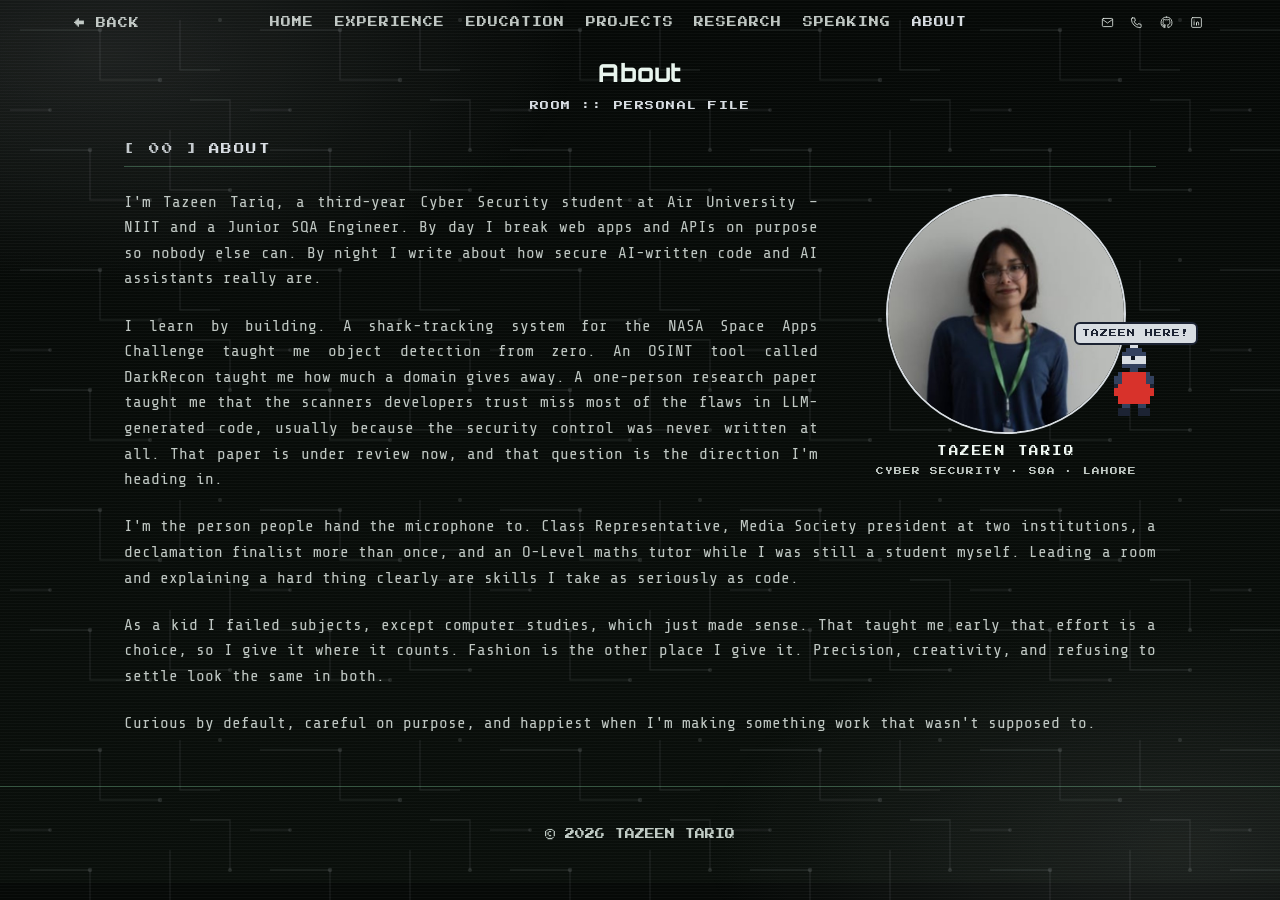
==== about.html @ 0ea93ec6 "Projects: remove the car; robot beside the heading builds blocks and yells YAAAAAA Co-Authored-By: C" ====
<!DOCTYPE html>
<html lang="en">
<head>
<meta charset="UTF-8">
<meta name="viewport" content="width=device-width, initial-scale=1.0">
<title>About — Tazeen Tariq</title>
<link rel="canonical" href="https://tazeentariqshub.github.io/about.html">
<meta property="og:type" content="website">
<meta property="og:title" content="About — Tazeen Tariq">
<meta property="og:description" content="About Tazeen Tariq — cybersecurity researcher, bug bounty hunter, and fashion enthusiast.">
<meta property="og:url" content="https://tazeentariqshub.github.io/about.html">
<meta name="author" content="Tazeen Tariq">

<meta name="description" content="About Tazeen Tariq — cybersecurity researcher, bug bounty hunter, and fashion enthusiast.">
<link rel="preconnect" href="https://fonts.googleapis.com">
<link rel="preconnect" href="https://fonts.gstatic.com" crossorigin>
<link href="https://fonts.googleapis.com/css2?family=Orbitron:wght@600;700;800&family=Press+Start+2P&family=Share+Tech+Mono&family=VT323&display=swap" rel="stylesheet">
<link rel="icon" type="image/svg+xml" href="favicon.svg">
<link rel="stylesheet" href="style.css?v=20261127t">
</head>
<body class="theme-mono page-about">

<div class="bg-particles" aria-hidden="true">
  <span style="top:15%; left:6%; animation-duration:14s; animation-delay:0s"></span>
  <span style="top:32%; left:18%; animation-duration:18s; animation-delay:2s"></span>
  <span style="top:60%; left:10%; animation-duration:16s; animation-delay:5s"></span>
  <span style="top:78%; left:25%; animation-duration:20s; animation-delay:1s"></span>
  <span style="top:20%; left:45%; animation-duration:15s; animation-delay:4s"></span>
  <span style="top:50%; left:60%; animation-duration:19s; animation-delay:7s"></span>
  <span style="top:75%; left:72%; animation-duration:17s; animation-delay:3s"></span>
  <span style="top:12%; left:85%; animation-duration:22s; animation-delay:6s"></span>
  <span style="top:45%; left:92%; animation-duration:13s; animation-delay:9s"></span>
  <span style="top:85%; left:50%; animation-duration:21s; animation-delay:10s"></span>
</div>

<div class="page-topbar">
  <button class="page-back" id="pageBack" type="button">&larr; BACK</button>
  <nav class="page-nav" aria-label="Site sections">
    <a href="index.html">HOME</a>
    <a href="experience.html">EXPERIENCE</a>
    <a href="education.html">EDUCATION</a>
    <a href="projects.html">PROJECTS</a>
    <a href="research.html">RESEARCH</a>
    <a href="speaking.html">SPEAKING</a>
    <a href="about.html" class="is-current">ABOUT</a>
  </nav>
  <span class="topbar-contact">
    <a href="mailto:Tazeentfk5@gmail.com" aria-label="Email">
      <svg viewBox="0 0 24 24" fill="none" stroke="currentColor" stroke-width="1.8" stroke-linecap="round" stroke-linejoin="round"><rect x="2.5" y="4.5" width="19" height="15" rx="2"/><path d="m3 6.5 9 6.5 9-6.5"/></svg>
    </a>
    <a href="tel:+923124205931" aria-label="Phone">
      <svg viewBox="0 0 24 24" fill="none" stroke="currentColor" stroke-width="1.8" stroke-linecap="round" stroke-linejoin="round"><path d="M4.5 3.5h4l1.5 5-2.5 1.5a11 11 0 0 0 6.5 6.5l1.5-2.5 5 1.5v4a2 2 0 0 1-2 2A16.5 16.5 0 0 1 2.5 5.5a2 2 0 0 1 2-2Z"/></svg>
    </a>
    <a href="https://github.com/tazeentariqshub" target="_blank" rel="noopener" aria-label="GitHub">
      <svg viewBox="0 0 24 24" fill="none" stroke="currentColor" stroke-width="1.8" stroke-linecap="round" stroke-linejoin="round"><path d="M12 2a10 10 0 0 0-3.16 19.49c.5.09.68-.22.68-.48v-1.7c-2.78.6-3.37-1.34-3.37-1.34-.46-1.16-1.11-1.47-1.11-1.47-.91-.62.07-.6.07-.6 1 .07 1.53 1.03 1.53 1.03.89 1.52 2.34 1.08 2.91.83.09-.65.35-1.08.63-1.33-2.22-.25-4.56-1.11-4.56-4.94 0-1.09.39-1.99 1.03-2.69-.1-.25-.45-1.27.1-2.64 0 0 .84-.27 2.75 1.02a9.5 9.5 0 0 1 5 0c1.91-1.29 2.75-1.02 2.75-1.02.55 1.37.2 2.39.1 2.64.64.7 1.03 1.6 1.03 2.69 0 3.84-2.34 4.68-4.57 4.93.36.31.68.92.68 1.85v2.74c0 .27.18.58.69.48A10 10 0 0 0 12 2Z"/></svg>
    </a>
    <a href="https://www.linkedin.com/in/tazeen-tariq-135b37228" target="_blank" rel="noopener" aria-label="LinkedIn">
      <svg viewBox="0 0 24 24" fill="none" stroke="currentColor" stroke-width="1.8" stroke-linecap="round" stroke-linejoin="round"><rect x="3" y="3" width="18" height="18" rx="2"/><path d="M7.5 10.5v6M7.5 7.5v.01M12 16.5v-3.5c0-1.1.7-2 2-2s2 .9 2 2v3.5M12 13v3.5"/></svg>
    </a>
  </span>
</div>


<div class="page-hero">
  <h1 class="page-title">About</h1>
  <p class="page-subtitle">ROOM :: PERSONAL FILE</p>
</div>

<main>
  <section class="section about-page-section">
    <div class="plain">
      <div class="plain-header">
        <span class="win-title"><span class="win-idx">[ 00 ]</span>ABOUT</span>
      </div>
      <div class="plain-body">
        <div class="about-layout">
          <div class="about-side">
            <div class="about-avatar has-photo" id="aboutAvatar"><img src="about/tazeen.jpg" alt="Tazeen Tariq"></div>
            <p class="about-side-name">TAZEEN TARIQ</p>
            <p class="about-side-meta">CYBER SECURITY &middot; SQA &middot; LAHORE</p>
            <div class="about-robot-slot">
            <div class="char-follow" id="charFollow">
            <div class="char-stage char-sm" id="charStage">
            <span class="char-speech" id="charSpeech" aria-hidden="true">HI!</span>
            <div class="char-lean" id="charLean">
            <div class="char-head" id="charHead">
            <span class="char-eye" id="charEye"></span>
            </div>
            <div class="char-torso"></div>
            <div class="char-arm-r" id="charArmR"></div>
            <div class="char-legs" id="charLegs"></div>
            <div class="char-dress" aria-hidden="true"></div>
            </div>
            </div>
            </div>
            </div>
          </div>
          <div class="about-copy">
            <p class="about-text">I'm Tazeen Tariq, a third-year Cyber Security student at Air University &ndash; NIIT and a Junior SQA Engineer. By day I break web apps and APIs on purpose so nobody else can. By night I write about how secure AI-written code and AI assistants really are.</p>
            <p class="about-text">I learn by building. A shark-tracking system for the NASA Space Apps Challenge taught me object detection from zero. An OSINT tool called DarkRecon taught me how much a domain gives away. A one-person research paper taught me that the scanners developers trust miss most of the flaws in LLM-generated code, usually because the security control was never written at all. That paper is under review now, and that question is the direction I'm heading in.</p>
            <p class="about-text">I'm the person people hand the microphone to. Class Representative, Media Society president at two institutions, a declamation finalist more than once, and an O-Level maths tutor while I was still a student myself. Leading a room and explaining a hard thing clearly are skills I take as seriously as code.</p>
            <p class="about-text">As a kid I failed subjects, except computer studies, which just made sense. That taught me early that effort is a choice, so I give it where it counts. Fashion is the other place I give it. Precision, creativity, and refusing to settle look the same in both.</p>
            <p class="about-text">Curious by default, careful on purpose, and happiest when I'm making something work that wasn't supposed to.</p>
          </div>
        </div>
      </div>
    </div>
  </section>
</main>

<footer class="footer">
  <p>&copy; <span id="year"></span> TAZEEN TARIQ</p>
</footer>

<div class="pixel-transition is-active" id="pixelTransition" aria-hidden="true"></div>

<script src="script.js?v=20261127t"></script>
</body>
</html>
---- style.css ----
:root {
  --blue-light: #eaf6ff;
  --blue: #d3edff;
  --blue-deep: #9fd8ff;
  --blue-ink: #2d5a8c;
  --pink-light: #ffe6f5;
  --pink: #ffb8e6;
  --pink-hot: #d98cbf;
  --white: #ffffff;
  --ink: #e9f5ee;
  --ink-dim: rgba(233, 245, 238, 0.82);
  --chrome-1: #ffffff;
  --chrome-2: #cfe0f5;
  --chrome-3: #9db3d6;
  --line: rgba(120, 130, 180, 0.25);
  --pixel: 'Press Start 2P', monospace;
  --mono: 'Share Tech Mono', 'VT323', monospace;
  --robo: 'Orbitron', sans-serif;
  --shadow-pop: 4px 4px 0 rgba(44, 37, 64, 0.18);
  --page-bg-1: #060907;
  --page-bg-2: #0a0f0b;
  --dossier-bg: #0a1220;
  --dossier-bg-2: #0f1c30;
  --dossier-line: rgba(var(--dossier-accent-rgb), 0.35);
  --dossier-line-bright: #cfe9d9;
  --dossier-text: #eef6f1;
  --dossier-text-dim: rgba(238, 246, 241, 0.8);
  --dossier-accent: #7fcf9f;
  --dossier-accent-rgb: 127, 207, 159;
  --win-header-bg: rgba(6, 14, 10, 0.92);
  --win-body-bg: rgba(10, 20, 15, 0.88);
  --sys-ink: #241c38;
  --sys-ink-dim: rgba(36, 28, 56, 0.8);
  --pink-text: #a8367d;
}

* { margin: 0; padding: 0; box-sizing: border-box; }

html {
  scroll-behavior: smooth;
  background: var(--page-bg-1);
}

body {
  background: linear-gradient(180deg, var(--page-bg-1) 0%, var(--page-bg-2) 100%);
  background-attachment: fixed;
  color: var(--ink);
  font-family: var(--mono);
  font-size: 0.95rem;
  line-height: 1.55;
  overflow-x: hidden;
  position: relative;
}

/* Animated circuit-trace pattern — slowly drifts across the page,
   replacing the old flat grid + film-grain backdrop */
body::before {
  content: '';
  position: fixed;
  inset: -240px;
  z-index: 0;
  pointer-events: none;
  opacity: 0.7;
  background-image: url("data:image/svg+xml,%3Csvg xmlns='http://www.w3.org/2000/svg' width='240' height='240'%3E%3Cg fill='none' stroke='%237fcf9f' stroke-width='1.4' opacity='0.12'%3E%3Cpath d='M20 30 H100 V80 H160'/%3E%3Cpath d='M180 20 V70 H220'/%3E%3Cpath d='M30 150 H90 V200 H150'/%3E%3Cpath d='M170 130 V190 H230'/%3E%3Cpath d='M10 110 H50'/%3E%3Cpath d='M190 100 H230 V150'/%3E%3C/g%3E%3Cg fill='%237fcf9f' opacity='0.18'%3E%3Ccircle cx='100' cy='30' r='2.2'/%3E%3Ccircle cx='160' cy='80' r='2.2'/%3E%3Ccircle cx='220' cy='20' r='2'/%3E%3Ccircle cx='90' cy='150' r='2.2'/%3E%3Ccircle cx='150' cy='200' r='2'/%3E%3Ccircle cx='230' cy='190' r='2'/%3E%3Ccircle cx='50' cy='110' r='1.8'/%3E%3Ccircle cx='230' cy='150' r='2'/%3E%3C/g%3E%3C/svg%3E");
  background-size: 240px 240px;
  animation: circuitDrift 46s linear infinite;
}
@keyframes circuitDrift {
  from { transform: translate(0, 0); }
  to { transform: translate(-240px, -240px); }
}

/* CRT scanlines + soft green corner glow, fixed behind everything so it
   shows through the tinted glass panels */
body::after {
  content: '';
  position: fixed;
  inset: 0;
  z-index: 0;
  pointer-events: none;
  opacity: 0.8;
  background-image:
    repeating-linear-gradient(rgba(var(--dossier-accent-rgb),0.045) 0 1px, transparent 1px 3px),
    radial-gradient(ellipse 55% 38% at 8% 6%, rgba(var(--dossier-accent-rgb),0.14), transparent 70%),
    radial-gradient(ellipse 55% 38% at 92% 94%, rgba(var(--dossier-accent-rgb),0.12), transparent 70%);
  background-repeat: repeat, no-repeat, no-repeat;
}

/* Drifting particles — small glowing motes rising slowly up the page,
   used on the dark subpages */
.bg-particles {
  position: fixed;
  inset: 0;
  z-index: 0;
  pointer-events: none;
  overflow: hidden;
}
.bg-particles span {
  position: absolute;
  width: 3px;
  height: 3px;
  border-radius: 50%;
  background: var(--dossier-accent);
  box-shadow: 0 0 6px 2px rgba(var(--dossier-accent-rgb),0.6);
  opacity: 0;
  animation: particleDrift linear infinite;
}
.bg-particles span:nth-child(3n) {
  background: var(--pink-hot);
  box-shadow: 0 0 6px 2px rgba(217, 140, 191,0.5);
}
@keyframes particleDrift {
  0% { opacity: 0; transform: translateY(0); }
  12% { opacity: 0.85; }
  88% { opacity: 0.85; }
  100% { opacity: 0; transform: translateY(-140px); }
}

a { color: inherit; text-decoration: none; }
ul { list-style: none; }
dl, dt, dd { margin: 0; }

main, .footer, .navbar { position: relative; z-index: 45; }

/* Pixel-notched panel corners, reused everywhere */
.pixel-border {
  clip-path: polygon(
    0 10px, 10px 10px, 10px 0,
    calc(100% - 10px) 0, calc(100% - 10px) 10px, 100% 10px,
    100% calc(100% - 10px), calc(100% - 10px) calc(100% - 10px), calc(100% - 10px) 100%,
    10px 100%, 10px calc(100% - 10px), 0 calc(100% - 10px)
  );
}

/* Navbar */
.navbar {
  position: fixed;
  top: 1rem; left: 0; right: 0;
  z-index: 100;
  display: flex;
  justify-content: center;
  pointer-events: none;
}
.nav-inner {
  pointer-events: auto;
  max-width: 980px;
  width: calc(100% - 2rem);
  margin: 0 auto;
  padding: 0.55rem 1.4rem;
  display: flex;
  align-items: center;
  justify-content: space-between;
  background: rgba(6, 14, 10, 0.68);
  backdrop-filter: blur(14px);
  -webkit-backdrop-filter: blur(14px);
  border: 1px solid var(--dossier-line);
  border-radius: 999px;
  box-shadow: 0 6px 20px rgba(0,0,0,0.4), 0 0 16px -6px rgba(var(--dossier-accent-rgb),0.35);
}
.logo {
  font-family: var(--robo);
  font-weight: 700;
  font-size: 0.85rem;
  letter-spacing: 2px;
  background: linear-gradient(90deg, var(--dossier-accent), var(--pink-hot));
  -webkit-background-clip: text;
  background-clip: text;
  color: transparent;
}
.nav-links { display: flex; gap: 1.5rem; flex-wrap: wrap; }
.nav-links a {
  font-family: var(--pixel);
  font-size: 0.62rem;
  letter-spacing: 0.5px;
  text-transform: uppercase;
  color: var(--ink-dim);
  transition: color 0.2s;
}
.nav-links a:hover { color: var(--pink-hot); }

.nav-toggle {
  display: none;
  flex-direction: column;
  gap: 5px;
  background: none;
  border: none;
  cursor: pointer;
  padding: 4px;
}
.nav-toggle span { width: 20px; height: 2px; background: var(--ink); border-radius: 1px; }

/* Hero */
.hero {
  position: relative;
  min-height: 100vh;
  display: flex;
  align-items: center;
  justify-content: center;
  padding: 7rem 1.5rem 4rem;
  text-align: center;
  overflow: hidden;
}
.hero-grid-floor {
  position: absolute;
  left: -20%; right: -20%; bottom: 0;
  height: 55%;
  z-index: 0;
  background-image:
    linear-gradient(rgba(var(--dossier-accent-rgb),0.5) 2px, transparent 2px),
    linear-gradient(90deg, rgba(var(--dossier-accent-rgb),0.5) 2px, transparent 2px);
  background-size: 64px 64px;
  transform: perspective(320px) rotateX(62deg);
  transform-origin: bottom;
  opacity: 0.45;
  mask-image: linear-gradient(to top, black, transparent);
  -webkit-mask-image: linear-gradient(to top, black, transparent);
}
.hero-glow {
  position: absolute;
  inset: 0;
  z-index: 0;
  background:
    radial-gradient(ellipse 60% 40% at 30% 15%, rgba(var(--dossier-accent-rgb),0.28), transparent 70%),
    radial-gradient(ellipse 60% 40% at 75% 10%, rgba(217, 140, 191,0.14), transparent 70%);
  pointer-events: none;
}
/* Assembling box grid — fades in left-to-right, breaks apart mid-way */
.hero-box-grid {
  position: absolute;
  inset: 0;
  z-index: 0;
  display: grid;
  grid-template-columns: repeat(var(--cols, 14), 1fr);
  grid-template-rows: repeat(var(--rows, 8), 1fr);
  gap: 6px;
  padding: 2.5rem 1.5rem;
  pointer-events: none;
}
.hero-box {
  border: 1px solid rgba(var(--dossier-accent-rgb),0.45);
  background: linear-gradient(135deg, rgba(var(--dossier-accent-rgb),0.16), rgba(217, 140, 191,0.1));
  opacity: 0;
  transform: translateX(-32px);
  animation: boxAssemble 0.45s ease forwards;
  animation-delay: var(--delay, 0s);
}
@keyframes boxAssemble {
  to { opacity: 1; transform: translateX(0); }
}
.hero-box.breaking {
  animation:
    boxAssemble 0.45s ease forwards var(--delay, 0s),
    boxBreak 2.6s ease-in-out infinite var(--break-delay, 0.6s);
}
@keyframes boxBreak {
  0%, 55% { opacity: 1; transform: translateX(0) scale(1); }
  62% { opacity: 0.1; transform: translateX(8px) scale(0.85); }
  68% { opacity: 0.6; transform: translateX(-5px) scale(1.05); }
  74% { opacity: 0; transform: translateX(10px) scale(0.75); }
  82% { opacity: 0; }
  90% { opacity: 0.7; transform: translateX(-3px) scale(1); }
  100% { opacity: 1; transform: translateX(0) scale(1); }
}
@media (max-width: 700px) {
  .hero-box-grid { padding: 1.2rem 0.6rem; }
}

.hero-inner { position: relative; z-index: 1; max-width: 680px; }

.hero-label {
  font-family: var(--pixel);
  font-size: 0.62rem;
  letter-spacing: 1.5px;
  color: var(--dossier-accent);
  margin-bottom: 1.3rem;
}
.hero-title {
  font-family: var(--robo);
  font-weight: 800;
  font-size: clamp(2.4rem, 8vw, 4.6rem);
  letter-spacing: 3px;
  line-height: 1.1;
  margin-bottom: 1.1rem;
  background: linear-gradient(120deg, var(--chrome-3) 0%, var(--white) 20%, var(--pink-hot) 45%, var(--white) 65%, var(--blue-deep) 85%, var(--chrome-3) 100%);
  background-size: 250% 100%;
  -webkit-background-clip: text;
  background-clip: text;
  color: transparent;
  animation: chromeShine 8s ease-in-out infinite;
  filter: drop-shadow(0 2px 0 rgba(255,255,255,0.9)) drop-shadow(0 6px 18px rgba(159,216,255,0.5));
}
@keyframes chromeShine {
  0%, 100% { background-position: 0% 0; }
  50% { background-position: 100% 0; }
}

.hero-typing {
  display: inline-flex;
  align-items: center;
  gap: 0.5rem;
  font-family: var(--pixel);
  font-size: clamp(0.7rem, 2vw, 0.95rem);
  color: var(--pink-hot);
  background: rgba(10, 20, 15, 0.6);
  backdrop-filter: blur(10px);
  -webkit-backdrop-filter: blur(10px);
  border: 1px solid var(--dossier-line);
  border-radius: 999px;
  padding: 0.7rem 1.3rem;
  margin-bottom: 1.4rem;
  box-shadow: 0 0 18px -6px rgba(var(--dossier-accent-rgb),0.4);
}
.hero-prompt { color: var(--dossier-accent); }
.hero-cursor {
  animation: blinkCursor 0.9s steps(1) infinite;
  color: var(--dossier-accent);
}
@keyframes blinkCursor { 0%, 49% { opacity: 1; } 50%, 100% { opacity: 0; } }

.hero-desc {
  font-family: var(--mono);
  font-size: 1.2rem;
  color: var(--ink);
  max-width: 540px;
  margin: 0 auto 2rem;
}

.hero-actions { display: flex; gap: 1.1rem; justify-content: center; flex-wrap: wrap; }

.btn {
  padding: 0.8rem 1.8rem;
  font-family: var(--pixel);
  font-size: 0.6rem;
  letter-spacing: 1px;
  text-transform: uppercase;
  border-radius: 999px;
  border: 1px solid var(--dossier-line);
  background: rgba(10, 20, 15, 0.55);
  backdrop-filter: blur(8px);
  -webkit-backdrop-filter: blur(8px);
  transition: transform 0.15s, box-shadow 0.15s, border-color 0.15s;
  box-shadow: 0 0 16px -6px rgba(var(--dossier-accent-rgb),0.3);
}
.btn:hover { transform: translateY(-2px); }
.btn:active { transform: translateY(1px); }
.btn-pink { color: var(--pink-hot); border-color: rgba(217, 140, 191,0.5); }
.btn-pink:hover { box-shadow: 0 0 20px -4px rgba(217, 140, 191,0.5); }
.btn-blue { color: var(--dossier-accent); border-color: var(--dossier-line); }
.btn-blue:hover { box-shadow: 0 0 20px -4px rgba(var(--dossier-accent-rgb),0.5); }

/* Sections — each is its own standalone module, spaced apart, not one
   continuous container */
.section {
  position: relative;
  max-width: 1180px;
  margin: 0 auto;
  padding: 1.75rem 1.5rem;
}
.section-title {
  font-family: var(--pixel);
  font-size: clamp(1rem, 2.6vw, 1.4rem);
  letter-spacing: 1px;
  color: var(--ink);
  text-transform: capitalize;
}
.section-intro {
  font-size: 1.05rem;
  color: var(--ink-dim);
  margin-bottom: 1.75rem;
  max-width: 560px;
}

/* Experience + Certifications row — equal-width columns, top-aligned,
   never force-stretched to equal height */
.exp-cert-row {
  display: grid;
  grid-template-columns: 1fr 1fr;
  gap: 1.75rem;
  align-items: start;
}
@media (max-width: 860px) {
  .exp-cert-row { grid-template-columns: 1fr; }
}

/* Window — futuristic pop-up panel: dark header, lighter glass body,
   neon-green border/glow, background stays visible through it */
.win {
  border: 1px solid var(--dossier-line);
  border-radius: 14px;
  overflow: hidden;
  background: var(--win-body-bg);
  backdrop-filter: blur(12px);
  -webkit-backdrop-filter: blur(12px);
  box-shadow: 0 10px 26px rgba(0,0,0,0.4), 0 0 22px -10px rgba(var(--dossier-accent-rgb),0.35);
  transition: border-color 0.25s, box-shadow 0.25s;
}
.win:hover {
  border-color: rgba(var(--dossier-accent-rgb),0.6);
  box-shadow: 0 12px 30px rgba(0,0,0,0.45), 0 0 28px -8px rgba(var(--dossier-accent-rgb),0.45);
}
.win-header {
  min-height: 46px;
  padding: 0 1.5rem;
  display: flex;
  align-items: center;
  justify-content: space-between;
  gap: 1rem;
  background: var(--win-header-bg);
  border-bottom: 1px solid var(--dossier-line);
}
.win-title {
  font-family: var(--pixel);
  font-size: 0.62rem;
  letter-spacing: 1.5px;
  color: var(--dossier-accent);
  display: flex;
  align-items: center;
  gap: 0.6rem;
  white-space: nowrap;
}
.win-title .win-idx { color: var(--dossier-accent); opacity: 0.9; }
.win-dots { display: flex; gap: 6px; flex-shrink: 0; }
.win-dots span { width: 10px; height: 10px; border-radius: 50%; display: block; }
.win-dots .d-green { background: #3ddc73; box-shadow: 0 0 5px 1px rgba(61,220,115,0.65); }
.win-dots .d-yellow { background: #ffd23d; box-shadow: 0 0 5px 1px rgba(255,210,61,0.65); }
.win-dots .d-red { background: #ff5f57; box-shadow: 0 0 5px 1px rgba(255,95,87,0.65); }
.win-body {
  padding: 1.75rem 1.5rem;
  color: var(--dossier-text);
}

.win-entry + .win-entry {
  margin-top: 1.3rem;
  padding-top: 1.3rem;
  border-top: 1px dashed var(--dossier-line);
}

.win-entry .project-title { margin-bottom: 0.45rem; }
.win-entry .project-desc { margin-bottom: 0.5rem; }
.win-entry .project-title + .project-stack { margin-bottom: 0; }

/* Label:value rows, matching the reference dossier readout */
.dossier-rows > div {
  display: flex;
  justify-content: space-between;
  gap: 1rem;
  padding: 0.5rem 0;
  border-bottom: 1px dashed var(--dossier-line);
  font-family: var(--mono);
  font-size: 1.02rem;
}
.dossier-rows > div:last-child { border-bottom: none; }
.dossier-rows dt {
  letter-spacing: 0.5px;
  color: rgba(var(--dossier-accent-rgb),0.8);
  flex-shrink: 0;
}
.dossier-rows dd { color: var(--dossier-text); text-align: right; }
.dossier-rows dd.status-active { color: var(--dossier-accent); }

/* Decorative equalizer / waveform strip, JS-populated */
.dossier-wave {
  display: flex;
  align-items: flex-end;
  gap: 3px;
  height: 24px;
  margin-top: 0.9rem;
  opacity: 0.85;
}
.dossier-wave span {
  flex: 1;
  min-width: 2px;
  background: linear-gradient(180deg, var(--dossier-accent), transparent);
  animation: waveBounce 1.3s ease-in-out infinite;
}
@keyframes waveBounce {
  0%, 100% { transform: scaleY(0.3); }
  50% { transform: scaleY(1); }
}

/* Certifications logo marquee, inside the window body */
.cert-marquee {
  overflow: hidden;
  margin-bottom: 1.5rem;
  border: 1px solid var(--dossier-line);
  border-radius: 10px;
  background: rgba(var(--dossier-accent-rgb),0.05);
  -webkit-mask-image: linear-gradient(to right, transparent, black 8%, black 92%, transparent);
  mask-image: linear-gradient(to right, transparent, black 8%, black 92%, transparent);
}
.cert-marquee-track {
  display: flex;
  gap: 0.8rem;
  width: max-content;
  padding: 0.7rem;
  animation: marqueeScroll 20s linear infinite;
}
.cert-marquee:hover .cert-marquee-track { animation-play-state: paused; }
.cert-logo {
  flex-shrink: 0;
  width: 84px;
  height: 48px;
  display: flex;
  align-items: center;
  justify-content: center;
  background: #fff;
  border-radius: 4px;
  padding: 0.4rem 0.6rem;
}
.cert-logo img { max-width: 100%; max-height: 100%; object-fit: contain; }

@keyframes marqueeScroll { from { transform: translateX(0); } to { transform: translateX(-50%); } }

/* Certifications — two per row instead of one, so the list doesn't eat
   up so much vertical space. Grows naturally with item count either way. */
.cert-list {
  display: grid;
  grid-template-columns: 1fr 1fr;
  gap: 0 1rem;
}
@media (max-width: 480px) {
  .cert-list { grid-template-columns: 1fr; }
}
.cert-row {
  display: flex;
  align-items: center;
  gap: 0.7rem;
  padding: 0.7rem 0.4rem;
  margin: 0 -0.4rem;
  border-bottom: 1px dashed var(--dossier-line);
  border-radius: 6px;
  cursor: pointer;
  transition: background 0.15s, border-color 0.15s;
}
.cert-row:hover { background: rgba(var(--dossier-accent-rgb),0.06); }
.cert-row:nth-last-child(-n+2) { border-bottom: none; }
@media (max-width: 480px) {
  .cert-row:nth-last-child(-n+2) { border-bottom: 1px dashed var(--dossier-line); }
  .cert-row:last-child { border-bottom: none; }
}
.cert-row-arrow {
  margin-left: auto;
  flex-shrink: 0;
  font-family: var(--pixel);
  font-size: 0.75rem;
  color: var(--dossier-accent);
  opacity: 0;
  transform: translateX(-4px);
  transition: opacity 0.15s, transform 0.15s;
}
.cert-row:hover .cert-row-arrow { opacity: 1; transform: translateX(0); }
.cert-check {
  flex-shrink: 0;
  width: 30px; height: 30px;
  border-radius: 50%;
  border: 1px solid var(--dossier-line);
  display: flex;
  align-items: center;
  justify-content: center;
  color: var(--dossier-accent);
  font-size: 0.9rem;
}
.cert-name { font-size: 1.02rem; color: var(--dossier-text); }
.cert-issuer {
  font-family: var(--pixel);
  font-size: 0.62rem;
  letter-spacing: 1px;
  color: var(--dossier-text-dim);
  margin-top: 0.35rem;
}

/* Skills — a grid of boxed text tags instead of a scrolling marquee.
   Boxes glitch individually and often, rotating around the grid. */
.skills-grid {
  display: grid;
  grid-template-columns: repeat(auto-fill, minmax(126px, 1fr));
  gap: 0.4rem;
}
.skill-box {
  border: 1px solid var(--dossier-line);
  border-radius: 7px;
  padding: 0.42rem 0.5rem;
  font-family: var(--pixel);
  font-size: 0.62rem;
  letter-spacing: 0.5px;
  text-align: center;
  line-height: 1.5;
  overflow-wrap: anywhere;
  color: var(--dossier-text);
  background: rgba(var(--dossier-accent-rgb),0.05);
  transition: border-color 0.2s, color 0.2s;
}
.skill-box:hover { border-color: var(--pink-hot); color: var(--pink-hot); }
.skill-box.is-glitching {
  animation: skillBoxGlitch 0.3s steps(2, jump-none);
}
@keyframes skillBoxGlitch {
  0% { transform: translate(0, 0); text-shadow: none; border-color: var(--dossier-line); }
  25% { transform: translate(-3px, 1px); text-shadow: 3px 0 var(--pink-hot), -3px 0 #7fb4e0; color: var(--pink-hot); border-color: var(--pink-hot); box-shadow: 0 0 8px 1px rgba(127, 180, 224,0.5); }
  50% { transform: translate(3px, -1px); text-shadow: -3px 0 #7fb4e0, 3px 0 var(--pink-hot); color: #7fb4e0; border-color: #7fb4e0; box-shadow: 0 0 8px 1px rgba(217, 140, 191,0.5); }
  75% { transform: translate(-2px, 0); text-shadow: 2px 0 var(--pink-hot), -2px 0 #7fb4e0; color: var(--pink-hot); }
  100% { transform: translate(0, 0); text-shadow: none; border-color: var(--dossier-line); box-shadow: none; }
}

/* Education page — a bit more compact so it fits without scrolling */
#education .win-body,
#skills .win-body {
  padding: 1.3rem 1.3rem;
}
#education .dossier-rows > div { padding: 0.4rem 0; }
.page-compact .section { padding: 1.6rem 1.5rem 1.1rem; }
.page-compact .exp-cert-row,
.page-compact .edu-skills-col { gap: 1.1rem; }
.page-compact .page-hero { padding-bottom: 0.2rem; }

/* Left column on Education — stacks the Education + Skills windows */
.edu-skills-col {
  display: flex;
  flex-direction: column;
  gap: 1.75rem;
}

/* Education — photo panel + meta panel inside one window body */
.edu-grid {
  display: grid;
  grid-template-columns: minmax(200px, 1fr) minmax(280px, 1.5fr);
  gap: 1.5rem;
  align-items: stretch;
}
@media (max-width: 700px) { .edu-grid { grid-template-columns: 1fr; } }

.edu-scan-box {
  position: relative;
  min-height: 220px;
  height: 100%;
  border: 1px solid var(--dossier-line);
  border-radius: 10px;
  overflow: hidden;
  display: flex;
  align-items: center;
  justify-content: center;
  text-align: center;
  background:
    repeating-linear-gradient(0deg, rgba(216,255,233,0.06) 0 2px, transparent 2px 4px),
    radial-gradient(circle at 32% 28%, rgba(var(--dossier-accent-rgb),0.18), transparent 60%),
    rgba(var(--dossier-accent-rgb),0.04);
}
.edu-scan-box::before {
  content: '';
  position: absolute;
  inset: 0;
  opacity: 0.3;
  mix-blend-mode: screen;
  background-image: url("data:image/svg+xml,%3Csvg xmlns='http://www.w3.org/2000/svg' width='120' height='120'%3E%3Cfilter id='n'%3E%3CfeTurbulence type='fractalNoise' baseFrequency='0.9' numOctaves='2' stitchTiles='stitch'/%3E%3C/filter%3E%3Crect width='100%25' height='100%25' filter='url(%23n)'/%3E%3C/svg%3E");
}
.edu-scan-box img {
  position: relative;
  z-index: 1;
  display: block;
  width: 100%;
  height: 100%;
  min-height: 220px;
  object-fit: cover;
}
.edu-scan-label {
  position: relative;
  z-index: 1;
  font-family: var(--pixel);
  font-size: 0.6rem;
  letter-spacing: 1px;
  color: var(--dossier-text-dim);
  background: rgba(6,16,11,0.6);
  padding: 0.7rem 0.9rem;
  border: 1px solid var(--dossier-line);
  border-radius: 6px;
}
.edu-corner {
  position: absolute;
  z-index: 1;
  width: 14px; height: 14px;
  border: 2px solid var(--dossier-accent);
  opacity: 0.8;
}
.edu-corner.tl { top: 10px; left: 10px; border-right: none; border-bottom: none; }
.edu-corner.br { bottom: 10px; right: 10px; border-left: none; border-top: none; }

/* Projects — responsive grid inside the window body */
.proj-grid {
  display: grid;
  grid-template-columns: repeat(auto-fit, minmax(260px, 1fr));
  gap: 1.5rem;
}
.proj-item {
  display: flex;
  flex-direction: column;
  gap: 0.5rem;
  border: 1px solid var(--dossier-line);
  border-radius: 8px;
  padding: 1.1rem 1.2rem;
  background: rgba(10, 20, 15, 0.82);
  text-decoration: none;
  color: inherit;
  transition: border-color 0.2s, background 0.2s, transform 0.2s;
}
a.proj-item:hover {
  border-color: rgba(var(--dossier-accent-rgb),0.75);
  background: rgba(var(--dossier-accent-rgb),0.06);
  transform: translateY(-2px);
}
.proj-item-disabled { opacity: 0.5; }
.proj-item-head {
  display: flex;
  align-items: center;
  justify-content: space-between;
  padding-bottom: 0.5rem;
  margin-bottom: 0.2rem;
  border-bottom: 1px dashed var(--dossier-line);
}
.proj-item-idx { font-family: var(--pixel); font-size: 0.62rem; letter-spacing: 1px; color: var(--dossier-accent); opacity: 0.9; }
.project-title { font-family: var(--robo); font-weight: 700; font-size: 1.02rem; color: var(--dossier-text); line-height: 1.3; }
.project-desc { font-size: 0.95rem; color: var(--dossier-text-dim); }
.project-stack { font-family: var(--pixel); font-size: 0.62rem; letter-spacing: 0.5px; color: var(--dossier-accent); opacity: 0.9; }
.project-arrow { font-family: var(--pixel); font-size: 0.8rem; color: var(--dossier-accent); transition: transform 0.2s; }
a.proj-item:hover .project-arrow { transform: translateX(4px); }

/* Skills — glitchy scroll marquee inside the window body */
.win-body .section-intro { margin-bottom: 1rem; }
.marquee {
  overflow: hidden;
  width: 100%;
  -webkit-mask-image: linear-gradient(to right, transparent, black 6%, black 94%, transparent);
  mask-image: linear-gradient(to right, transparent, black 6%, black 94%, transparent);
}
.marquee-track {
  display: flex;
  align-items: center;
  gap: 1rem;
  width: max-content;
  animation: marqueeScroll 24s linear infinite;
}
.marquee:hover .marquee-track { animation-play-state: paused; }
.marquee-track.glitching {
  animation-play-state: paused;
  transform: translate(var(--gx, 0), 0) skewX(var(--gskew, 0deg));
  filter: drop-shadow(2px 0 0 var(--pink-hot)) drop-shadow(-2px 0 0 var(--dossier-accent));
}
.tag-chip {
  flex-shrink: 0;
  white-space: nowrap;
  font-family: var(--pixel);
  font-size: 0.6rem;
  color: var(--dossier-text);
  border: 1px solid var(--dossier-line);
  border-radius: 999px;
  padding: 0.6rem 1.2rem;
  background: rgba(var(--dossier-accent-rgb),0.06);
  transition: border-color 0.2s, color 0.2s;
}
.tag-chip:hover { border-color: var(--pink-hot); color: var(--pink-hot); }

/* Contact — inside the window body */
.press-intro { color: var(--dossier-text-dim); font-size: 1rem; margin-bottom: 1.4rem; }
.press-links { display: flex; flex-direction: column; gap: 0.7rem; }
.press-link {
  display: flex;
  align-items: center;
  gap: 0.9rem;
  font-size: 1rem;
  color: var(--dossier-text);
  border: 1px solid var(--dossier-line);
  border-radius: 8px;
  padding: 0.65rem 0.9rem;
  transition: border-color 0.2s, color 0.2s, transform 0.2s;
}
.press-link:hover { border-color: var(--pink-hot); color: var(--pink-hot); transform: translateX(3px); }
.press-link svg { flex-shrink: 0; width: 18px; height: 18px; stroke: var(--dossier-accent); transition: stroke 0.2s; }
.press-link:hover svg { stroke: var(--pink-hot); }
.press-key {
  font-family: var(--pixel);
  font-size: 0.62rem;
  letter-spacing: 1px;
  color: var(--dossier-text-dim);
  display: inline-block;
  width: 62px;
}

.summary-more {
  display: inline-block;
  margin-top: 1.25rem;
  font-family: var(--pixel);
  font-size: 0.6rem;
  color: var(--dossier-accent);
  border-bottom: 2px solid var(--pink-hot);
  padding-bottom: 3px;
}
.summary-more:hover { color: var(--pink-hot); }

/* About page */
.about-hero { min-height: 40vh; }
.about-page-section { max-width: 1080px; }
/* The roaming companion (z-index 40, position: fixed) bumps around the
   whole screen on this page and would otherwise pass in front of the
   text panel when it wanders behind it — keep the panel above it. */
.about-page-section .win {
  position: relative;
}
.about-heading {
  font-family: var(--pixel);
  font-size: 1.1rem;
  color: var(--dossier-accent);
  letter-spacing: 1px;
  margin-bottom: 1.5rem;
  text-shadow: 0 0 10px rgba(var(--dossier-accent-rgb), 0.5);
}
.about-text {
  font-size: 1rem;
  color: var(--dossier-text-dim);
  line-height: 1.6;
  margin-bottom: 1.35rem;
}
.about-emphasis {
  font-family: var(--pixel);
  font-size: 0.85rem;
  color: var(--dossier-accent);
  line-height: 1.8;
  letter-spacing: 0.5px;
  margin: 1.75rem 0;
  padding-left: 1rem;
  border-left: 3px solid var(--dossier-accent);
}

/* Footer */
.footer {
  text-align: center;
  padding: 2.5rem 1.5rem;
  color: var(--ink-dim);
  font-family: var(--pixel);
  font-size: 0.62rem;
  border-top: 1px solid var(--dossier-line);
}

/* Reveal on scroll */
.section, .hero-inner {
  opacity: 0;
  transform: translateY(20px);
  animation: reveal 0.7s ease forwards;
}
@keyframes reveal { to { opacity: 1; transform: translateY(0); } }

/* Mobile nav */
@media (max-width: 768px) {
  .nav-toggle { display: flex; }
  .nav-inner { position: relative; }
  .nav-links {
    position: absolute;
    top: calc(100% + 0.6rem);
    left: 0; right: 0;
    background: rgba(6, 14, 10, 0.92);
    backdrop-filter: blur(14px);
    -webkit-backdrop-filter: blur(14px);
    border: 1px solid var(--dossier-line);
    border-radius: 20px;
    box-shadow: 0 8px 32px rgba(0,0,0,0.5);
    flex-direction: column;
    padding: 1.5rem;
    gap: 1.1rem;
    opacity: 0;
    pointer-events: none;
    transform: translateY(-10px);
    transition: opacity 0.2s ease, transform 0.2s ease;
  }
  .nav-links.open { opacity: 1; pointer-events: auto; transform: translateY(0); }
}

/* ============================================================
   HOME / HERO — "TAZEEN.EXE" system-profile interface.
   Scoped entirely to .sys-* classes so the rest of the site
   (including the About page, which still uses .hero/.hero-*)
   is completely unaffected.
   ============================================================ */

.sys-hero {
  position: relative;
  min-height: 100vh;
  /* Mobile browsers resize the visual viewport (and re-run layout)
     when the address bar collapses/expands on tap — with min-height
     tied to 100vh, that reflow reads as "the page jumping" the moment
     you tap something near the bottom. 100svh is pinned to the
     smallest possible viewport (address bar always assumed visible),
     so the box never resizes out from under you. */
  min-height: 100svh;
  overflow: hidden;
  display: flex;
  align-items: flex-start;
  padding: 2.5rem 1.5rem 2rem;
  color: var(--sys-ink);
  background:
    linear-gradient(120deg, #ffffff 0%, var(--blue-light) 45%, var(--pink-light) 100%),
    repeating-linear-gradient(0deg, rgba(59,111,168,0.07) 0 1px, transparent 1px 46px),
    repeating-linear-gradient(90deg, rgba(59,111,168,0.07) 0 1px, transparent 1px 46px);
}

.sys-hero-glow {
  position: absolute;
  inset: 0;
  z-index: 0;
  pointer-events: none;
  background:
    radial-gradient(ellipse 55% 40% at 15% 8%, rgba(159,216,255,0.5), transparent 70%),
    radial-gradient(ellipse 50% 38% at 88% 88%, rgba(255,184,230,0.45), transparent 70%);
}

/* Tiny floating data points scattered across the hero */
.sys-hero-dots { position: absolute; inset: 0; z-index: 0; pointer-events: none; }
.sys-hero-dots span {
  position: absolute;
  width: 5px; height: 5px;
  border-radius: 50%;
  background: var(--blue-deep);
  box-shadow: 0 0 8px 2px rgba(159,216,255,0.6);
  opacity: 0.7;
  animation: dotFloat 5s ease-in-out infinite;
}
.sys-hero-dots span:nth-child(3n) { background: var(--pink-hot); box-shadow: 0 0 8px 2px rgba(217, 140, 191,0.5); }
@keyframes dotFloat {
  0%, 100% { transform: translateY(0); opacity: 0.5; }
  50% { transform: translateY(-14px); opacity: 1; }
}

.sys-hero-inner {
  position: relative;
  z-index: 1;
  width: 100%;
  max-width: 1180px;
  margin: 0 auto;
  opacity: 0;
  transform: translateY(20px);
  animation: reveal 0.8s ease 1.3s forwards;
}

/* Top identity bar — also carries the contact icons now */
.sys-topbar {
  display: flex;
  flex-wrap: wrap;
  gap: 0.6rem 1.2rem;
  justify-content: space-between;
  align-items: center;
  font-family: var(--pixel);
  font-size: 0.62rem;
  letter-spacing: 1.5px;
  color: var(--sys-ink-dim);
  padding-bottom: 0.8rem;
  margin-bottom: 1.2rem;
  border-bottom: 1px solid rgba(59,111,168,0.25);
}
.sys-topbar-id { color: var(--blue-ink); }
.sys-topbar-right { display: flex; align-items: center; gap: 1.1rem; }
.sys-topbar-status { display: flex; align-items: center; }

/* Contact icons — inline in the top bar (Home + subpages), no more
   floating fixed widget that could overlap other controls */
.topbar-contact { display: flex; align-items: center; gap: 0.6rem; }
.topbar-contact a {
  display: flex;
  align-items: center;
  justify-content: center;
  width: 20px;
  height: 20px;
  color: inherit;
  transition: color 0.2s, transform 0.2s;
}
.topbar-contact a:hover { color: var(--pink-hot); transform: translateY(-1px); }
.topbar-contact svg { width: 13px; height: 13px; }
.sys-status-dot {
  display: inline-block;
  width: 7px; height: 7px;
  border-radius: 50%;
  background: #5fae84;
  box-shadow: 0 0 6px 2px rgba(95, 174, 132,0.5);
  margin-right: 0.5rem;
  animation: sysPulse 1.6s ease-in-out infinite;
}
@keyframes sysPulse { 0%, 100% { opacity: 1; } 50% { opacity: 0.35; } }

/* Asymmetrical identity + profile-panel layout */
.sys-hero-grid {
  display: grid;
  grid-template-columns: 1.15fr 0.85fr;
  gap: 1.5rem;
  align-items: center;
}
@media (max-width: 900px) {
  .sys-hero-grid { grid-template-columns: 1fr; gap: 0.4rem; }
  .sys-desc { margin-bottom: 0.5rem; }
  /* Vertically centers the whole block instead of adding margin, so the
     text sits lower without growing past the viewport height and
     re-introducing scroll on a page that's meant to never scroll */
  .sys-hero { align-items: center; }
}

.sys-identity {
  text-align: center;
  display: flex;
  flex-direction: column;
  align-items: center;
}
.sys-meta {
  font-family: var(--pixel);
  font-size: 0.62rem;
  letter-spacing: 1.5px;
  color: var(--pink-text);
  margin-bottom: 1rem;
}
.sys-name {
  font-family: var(--robo);
  font-weight: 800;
  font-size: clamp(2.1rem, 5.5vw, 3.4rem);
  line-height: 0.98;
  letter-spacing: 1px;
  color: var(--sys-ink);
  margin-bottom: 1.3rem;
}
.sys-role {
  display: flex;
  align-items: center;
  justify-content: center;
  gap: 0.5rem;
  flex-wrap: wrap;
  font-family: var(--pixel);
  font-size: 0.6rem;
  margin-bottom: 1.3rem;
}
.sys-role-label { color: var(--blue-ink); }
.sys-role-typed { color: var(--pink-text); }
.sys-role-cursor { color: var(--blue-ink); animation: blinkCursor 0.9s steps(1) infinite; }
.sys-desc {
  font-family: var(--mono);
  font-size: 1.05rem;
  line-height: 1.5;
  color: var(--sys-ink);
  max-width: 460px;
  margin: 0 auto 1.4rem;
}
.sys-more {
  color: var(--blue-ink);
  border-bottom: 1px solid var(--pink-hot);
  padding-bottom: 1px;
}
.sys-more:hover { color: var(--pink-text); }

.sys-cta { display: flex; gap: 1rem; flex-wrap: wrap; margin-bottom: 1.7rem; }
.sys-btn {
  font-family: var(--pixel);
  font-size: 0.6rem;
  letter-spacing: 1px;
  padding: 0.85rem 1.6rem;
  border-radius: 999px;
  border: 1.5px solid var(--blue-ink);
  transition: transform 0.15s, box-shadow 0.15s, background 0.15s, color 0.15s;
}
.sys-btn:hover { transform: translateY(-2px); }
.sys-btn-primary { background: var(--blue-ink); color: #fff; box-shadow: 0 4px 14px rgba(59,111,168,0.35); }
.sys-btn-primary:hover { box-shadow: 0 6px 18px rgba(59,111,168,0.5); }
.sys-btn-outline { background: rgba(255,255,255,0.6); color: var(--blue-ink); border-color: var(--pink-hot); }
.sys-btn-outline:hover { background: rgba(217, 140, 191,0.14); color: #c23f8f; }

.sys-tags {
  font-family: var(--pixel);
  font-size: 0.62rem;
  letter-spacing: 1px;
  color: var(--sys-ink-dim);
  opacity: 0.75;
}

/* Right side — User Profile terminal panel */
.sys-panel {
  position: relative;
  z-index: 1;
  background: rgba(255,255,255,0.55);
  backdrop-filter: blur(14px);
  -webkit-backdrop-filter: blur(14px);
  border: 1px solid rgba(59,111,168,0.3);
  border-radius: 16px;
  overflow: hidden;
  box-shadow: 0 16px 40px rgba(59,111,168,0.18);
}
.sys-panel-head {
  display: flex;
  align-items: center;
  justify-content: space-between;
  padding: 0.8rem 1.2rem;
  background: rgba(59,111,168,0.08);
  border-bottom: 1px solid rgba(59,111,168,0.25);
  font-family: var(--pixel);
  font-size: 0.62rem;
  letter-spacing: 1px;
  color: var(--blue-ink);
}
.sys-panel-dots { display: flex; gap: 5px; }
.sys-panel-dots i { width: 8px; height: 8px; border-radius: 50%; display: block; }
.sys-panel-dots i:nth-child(1) { background: #3ddc73; }
.sys-panel-dots i:nth-child(2) { background: #ffd23d; }
.sys-panel-dots i:nth-child(3) { background: #ff5f57; }

.sys-panel-body { padding: 1.7rem; }

/* Radar-style identity scan graphic — the one memorable visual element */
.sys-scan { position: relative; width: 160px; height: 160px; margin: 0 auto 1.5rem; }
.sys-scan-svg { width: 100%; height: 100%; position: relative; z-index: 1; }
.sys-scan-svg .ring { fill: none; stroke: var(--blue-ink); stroke-opacity: 0.35; stroke-width: 1; }
.sys-scan-svg .ring-2 { stroke: var(--pink-hot); stroke-opacity: 0.3; }
.sys-scan-svg .core { fill: var(--pink-hot); }
.sys-scan-svg .blip { fill: var(--blue-deep); animation: blipPulse 2.4s ease-in-out infinite; }
.sys-scan-svg .blip-2 { animation-delay: 0.6s; fill: var(--pink-hot); }
.sys-scan-svg .blip-3 { animation-delay: 1.2s; }
@keyframes blipPulse { 0%, 100% { opacity: 0.25; } 50% { opacity: 1; } }

.sys-scan-sweep {
  position: absolute;
  inset: 0;
  z-index: 0;
  border-radius: 50%;
  background: conic-gradient(from 0deg, rgba(59,111,168,0) 0deg, rgba(59,111,168,0.35) 25deg, rgba(59,111,168,0) 75deg);
  animation: sweepRotate 4s linear infinite;
}
@keyframes sweepRotate { to { transform: rotate(360deg); } }

.sys-scan-line {
  position: absolute;
  left: 4%; right: 4%;
  height: 2px;
  z-index: 2;
  background: linear-gradient(90deg, transparent, var(--pink-hot), transparent);
  box-shadow: 0 0 8px 2px rgba(217, 140, 191,0.5);
  opacity: 0.85;
  animation: scanSweepY 3.2s ease-in-out infinite;
}
@keyframes scanSweepY {
  0%, 100% { top: 4%; }
  50% { top: 92%; }
}

.sys-readout > div {
  display: flex;
  justify-content: space-between;
  padding: 0.5rem 0;
  border-bottom: 1px dashed rgba(59,111,168,0.25);
  font-family: var(--mono);
  font-size: 1.02rem;
}
.sys-readout > div:last-child { border-bottom: none; }
.sys-readout dt { color: var(--sys-ink-dim); letter-spacing: 0.5px; }
.sys-readout dd { color: var(--sys-ink); font-weight: 600; }
.sys-readout dd.is-online { color: #1f9d5c; }

@media (max-width: 520px) {
  .sys-scan { width: 130px; height: 130px; }
}

/* Boot sequence overlay — quick, skippable "OS starting up" flash before
   the light Home interface is revealed */
.boot-overlay {
  position: fixed;
  inset: 0;
  z-index: 9999;
  background: #05070a;
  color: #cfe9d9;
  display: flex;
  flex-direction: column;
  align-items: center;
  justify-content: center;
  gap: 0.5rem;
  font-family: var(--mono);
  font-size: 1.4rem;
  letter-spacing: 1px;
  cursor: pointer;
  transition: opacity 0.45s ease;
}
.boot-overlay.fade-out { opacity: 0; pointer-events: none; }
.boot-lines { min-height: 6rem; display: flex; flex-direction: column; align-items: center; justify-content: flex-end; gap: 0.3rem; }
.boot-lines p { margin: 0; opacity: 0; animation: bootLineIn 0.25s ease forwards; }
@keyframes bootLineIn { to { opacity: 1; } }
.boot-skip {
  position: absolute;
  bottom: 2rem;
  font-family: var(--pixel);
  font-size: 0.62rem;
  letter-spacing: 1px;
  opacity: 0.45;
}

/* ============================================================
   PIXEL CHARACTER — original hand-pixeled cybersecurity mascot,
   built with the classic CSS box-shadow pixel-art technique.
   Unit = 4px per "pixel". Lives beside the User Profile panel
   on Home, plus a small persistent badge elsewhere on the site.
   ============================================================ */

:root {
  --char-suit: #33415e;
  --char-dark: #1c2333;
  --char-coat: #eef2ee;
  --char-cape: #2a1a3d;
  --char-red: #d8322b;
}

.sys-right-col {
  display: flex;
  flex-direction: column;
  align-items: center;
  gap: 0.6rem;
}

.char-caption {
  font-family: var(--pixel);
  font-size: 0.62rem;
  letter-spacing: 1px;
  color: var(--sys-ink-dim);
  opacity: 1;
  text-align: center;
}

/* Outer wrapper the click handler moves — kept separate from .char-stage
   so the JS-driven walk doesn't fight with the CSS breathing animation.
   Raised above the menu row so it never walks "behind" a tile. */
.char-walk-track {
  position: relative;
  z-index: 20;
  cursor: pointer;
  transition: transform 0.08s ease-out;
}

.char-stage {
  position: relative;
  width: 52px;
  height: 72px;
  transform-origin: bottom center;
  animation: charBreathe 2.6s ease-in-out infinite;
}
@keyframes charBreathe {
  0%, 100% { transform: scale(var(--char-scale, 1.3)) translateY(0); }
  50% { transform: scale(var(--char-scale, 1.3)) translateY(-2px); }
}

/* Real walking bob — overrides the idle breathe animation while the
   character is actively moving toward a clicked menu tile */
.char-stage.is-walking-bob {
  animation: charWalkBob 0.3s ease-in-out infinite;
}
@keyframes charWalkBob {
  0%, 100% { transform: scale(var(--char-scale, 1.3)) translateY(0); }
  50% { transform: scale(var(--char-scale, 1.3)) translateY(-5px); }
}

.char-lean {
  position: absolute;
  inset: 0;
  transition: transform 0.35s ease;
}
.char-lean.lean-left { transform: translateX(-3px); }
.char-lean.lean-right { transform: translateX(3px); }

.char-head,
.char-torso,
.char-arm-r,
.char-arm-l,
.char-legs {
  position: absolute;
  inset: 0;
  width: 4px;
  height: 4px;
  background: transparent;
}

.char-head {
  transform-origin: 50% 100%;
  box-shadow:
    20px 0px 0 var(--dossier-accent), 24px 0px 0 var(--dossier-accent),
    16px 4px 0 var(--char-suit), 20px 4px 0 var(--char-suit), 24px 4px 0 var(--char-suit), 28px 4px 0 var(--char-suit),
    12px 8px 0 var(--char-suit), 16px 8px 0 var(--char-suit), 20px 8px 0 var(--char-suit), 24px 8px 0 var(--char-suit), 28px 8px 0 var(--char-suit), 32px 8px 0 var(--char-suit),
    12px 12px 0 var(--dossier-accent), 16px 12px 0 var(--dossier-accent), 20px 12px 0 var(--dossier-accent), 24px 12px 0 var(--dossier-accent), 28px 12px 0 var(--dossier-accent), 32px 12px 0 var(--dossier-accent),
    12px 16px 0 var(--dossier-accent), 16px 16px 0 var(--dossier-accent), 20px 16px 0 var(--dossier-accent), 24px 16px 0 var(--dossier-accent), 28px 16px 0 var(--dossier-accent), 32px 16px 0 var(--dossier-accent),
    12px 20px 0 var(--char-suit), 16px 20px 0 var(--char-suit), 20px 20px 0 var(--char-suit), 24px 20px 0 var(--char-suit), 28px 20px 0 var(--char-suit), 32px 20px 0 var(--char-suit),
    20px 24px 0 var(--char-suit), 24px 24px 0 var(--char-suit);
}
@keyframes headSway {
  0%, 100% { transform: rotate(0deg); }
  50% { transform: rotate(2deg); }
}

.char-eye {
  position: absolute;
  left: 21px;
  top: 12px;
  width: 4px;
  height: 4px;
  background: #0c1420;
  transition: transform 0.2s ease-out;
}

.char-torso {
  box-shadow:
    8px 28px 0 var(--char-suit), 12px 28px 0 var(--char-suit), 16px 28px 0 var(--char-suit), 20px 28px 0 var(--char-suit), 24px 28px 0 var(--char-suit), 28px 28px 0 var(--char-suit), 32px 28px 0 var(--char-suit), 36px 28px 0 var(--char-suit),
    4px 32px 0 var(--char-suit), 8px 32px 0 var(--char-suit), 12px 32px 0 var(--char-suit), 16px 32px 0 var(--char-suit), 20px 32px 0 var(--pink-hot), 24px 32px 0 var(--pink-hot), 28px 32px 0 var(--char-suit), 32px 32px 0 var(--char-suit),
    4px 36px 0 var(--char-suit), 8px 36px 0 var(--char-suit), 12px 36px 0 var(--char-suit), 16px 36px 0 var(--char-suit), 20px 36px 0 var(--char-suit), 24px 36px 0 var(--char-suit), 28px 36px 0 var(--char-suit), 32px 36px 0 var(--char-suit),
    4px 40px 0 var(--char-dark), 12px 40px 0 var(--char-suit), 16px 40px 0 var(--char-suit), 20px 40px 0 var(--char-suit), 24px 40px 0 var(--char-suit), 28px 40px 0 var(--char-suit), 32px 40px 0 var(--char-suit),
    12px 44px 0 var(--pink-hot), 16px 44px 0 var(--pink-hot), 20px 44px 0 var(--pink-hot), 24px 44px 0 var(--pink-hot), 28px 44px 0 var(--pink-hot), 32px 44px 0 var(--pink-hot);
}

.char-arm-r {
  box-shadow:
    36px 32px 0 var(--char-suit), 40px 32px 0 var(--char-suit),
    36px 36px 0 var(--char-suit), 40px 36px 0 var(--char-suit),
    40px 40px 0 var(--char-dark);
  transition: box-shadow 0.15s steps(1);
}
.char-arm-r.is-pointing {
  box-shadow:
    36px 32px 0 var(--char-suit),
    40px 28px 0 var(--char-suit),
    44px 24px 0 var(--char-suit),
    48px 20px 0 var(--dossier-accent);
}
/* Tap-to-wave — raises the arm (same pose as pointing) and wiggles it
   at the shoulder, like a little hello wave */
.char-arm-r.is-waving {
  transform-origin: 36px 32px;
  animation: waveWiggle 0.28s ease-in-out 4;
}
@keyframes waveWiggle {
  0%, 100% { transform: rotate(0deg); }
  50% { transform: rotate(18deg); }
}

/* Left arm — mirror of the right arm across the torso's center */
.char-arm-l {
  box-shadow:
    8px 32px 0 var(--char-suit), 12px 32px 0 var(--char-suit),
    8px 36px 0 var(--char-suit), 12px 36px 0 var(--char-suit),
    8px 40px 0 var(--char-dark);
  transition: box-shadow 0.15s steps(1);
}
/* Both arms thrown up — used when the player double-clicks two rooms
   at once, so the robot stops and visibly asks "which one?" */
.char-arm-r.is-despair {
  box-shadow:
    36px 32px 0 var(--char-suit),
    40px 28px 0 var(--char-suit),
    44px 24px 0 var(--char-suit),
    48px 20px 0 var(--dossier-accent);
  transform-origin: 36px 32px;
  animation: waveWiggle 0.24s ease-in-out 3;
}
.char-arm-l.is-despair {
  box-shadow:
    12px 32px 0 var(--char-suit),
    8px 28px 0 var(--char-suit),
    4px 24px 0 var(--char-suit),
    0px 20px 0 var(--dossier-accent);
  transform-origin: 12px 32px;
  animation: waveWiggleL 0.24s ease-in-out 3;
}
@keyframes waveWiggleL {
  0%, 100% { transform: rotate(0deg); }
  50% { transform: rotate(-18deg); }
}

/* "Hi!" speech bubble, popped near the head on tap */
.char-speech {
  position: absolute;
  left: 50%;
  top: -22px;
  transform: translateX(-50%) scale(0.4);
  opacity: 0;
  pointer-events: none;
  font-family: var(--pixel);
  font-size: 8px;
  letter-spacing: 1px;
  color: var(--char-dark);
  background: var(--dossier-accent);
  border: 2px solid var(--char-dark);
  border-radius: 6px;
  padding: 3px 6px;
  white-space: nowrap;
  transition: transform 0.2s ease, opacity 0.2s ease;
  z-index: 50;
}
.char-speech::after {
  content: '';
  position: absolute;
  left: 50%;
  bottom: -5px;
  transform: translateX(-50%);
  border: 5px solid transparent;
  border-top-color: var(--dossier-accent);
}
.char-speech.is-visible {
  opacity: 1;
  transform: translateX(-50%) scale(1);
}

.char-legs {
  box-shadow:
    12px 48px 0 var(--char-suit), 16px 48px 0 var(--char-suit), 28px 48px 0 var(--char-suit), 32px 48px 0 var(--char-suit),
    12px 52px 0 var(--char-suit), 16px 52px 0 var(--char-suit), 28px 52px 0 var(--char-suit), 32px 52px 0 var(--char-suit),
    12px 56px 0 var(--char-suit), 16px 56px 0 var(--char-suit), 28px 56px 0 var(--char-suit), 32px 56px 0 var(--char-suit),
    12px 60px 0 var(--char-suit), 16px 60px 0 var(--char-suit), 28px 60px 0 var(--char-suit), 32px 60px 0 var(--char-suit),
    8px 64px 0 var(--char-dark), 12px 64px 0 var(--char-dark), 16px 64px 0 var(--char-dark), 28px 64px 0 var(--char-dark), 32px 64px 0 var(--char-dark), 36px 64px 0 var(--char-dark),
    8px 68px 0 var(--char-dark), 12px 68px 0 var(--char-dark), 16px 68px 0 var(--char-dark), 28px 68px 0 var(--char-dark), 32px 68px 0 var(--char-dark), 36px 68px 0 var(--char-dark);
}
.char-legs.is-walking {
  animation: walkLegs 0.3s steps(1) infinite;
}
/* Slower, steadier gait while free-roaming (About page) — the click-to-
   walk sequence elsewhere keeps its snappier default pace */
.char-follow.roams .char-legs.is-walking {
  animation-duration: 0.75s;
}
/* Manually toggled by JS during the click-to-walk sequence, one swap per
   footstep, so the leg pose is exactly in sync with each position move
   instead of running on its own independent timer */
.char-legs.leg-b {
  box-shadow:
    8px 48px 0 var(--char-suit), 12px 48px 0 var(--char-suit), 32px 48px 0 var(--char-suit), 36px 48px 0 var(--char-suit),
    8px 52px 0 var(--char-suit), 12px 52px 0 var(--char-suit), 32px 52px 0 var(--char-suit), 36px 52px 0 var(--char-suit),
    8px 56px 0 var(--char-suit), 12px 56px 0 var(--char-suit), 32px 56px 0 var(--char-suit), 36px 56px 0 var(--char-suit),
    8px 60px 0 var(--char-suit), 12px 60px 0 var(--char-suit), 32px 60px 0 var(--char-suit), 36px 60px 0 var(--char-suit),
    4px 64px 0 var(--char-dark), 8px 64px 0 var(--char-dark), 12px 64px 0 var(--char-dark), 32px 64px 0 var(--char-dark), 36px 64px 0 var(--char-dark), 40px 64px 0 var(--char-dark),
    4px 68px 0 var(--char-dark), 8px 68px 0 var(--char-dark), 12px 68px 0 var(--char-dark), 32px 68px 0 var(--char-dark), 36px 68px 0 var(--char-dark), 40px 68px 0 var(--char-dark);
}
@keyframes walkLegs {
  0%, 49% {
    box-shadow:
      12px 48px 0 var(--char-suit), 16px 48px 0 var(--char-suit), 28px 48px 0 var(--char-suit), 32px 48px 0 var(--char-suit),
      12px 52px 0 var(--char-suit), 16px 52px 0 var(--char-suit), 28px 52px 0 var(--char-suit), 32px 52px 0 var(--char-suit),
      12px 56px 0 var(--char-suit), 16px 56px 0 var(--char-suit), 28px 56px 0 var(--char-suit), 32px 56px 0 var(--char-suit),
      12px 60px 0 var(--char-suit), 16px 60px 0 var(--char-suit), 28px 60px 0 var(--char-suit), 32px 60px 0 var(--char-suit),
      8px 64px 0 var(--char-dark), 12px 64px 0 var(--char-dark), 16px 64px 0 var(--char-dark), 28px 64px 0 var(--char-dark), 32px 64px 0 var(--char-dark), 36px 64px 0 var(--char-dark),
      8px 68px 0 var(--char-dark), 12px 68px 0 var(--char-dark), 16px 68px 0 var(--char-dark), 28px 68px 0 var(--char-dark), 32px 68px 0 var(--char-dark), 36px 68px 0 var(--char-dark);
  }
  50%, 100% {
    box-shadow:
      8px 48px 0 var(--char-suit), 12px 48px 0 var(--char-suit), 32px 48px 0 var(--char-suit), 36px 48px 0 var(--char-suit),
      8px 52px 0 var(--char-suit), 12px 52px 0 var(--char-suit), 32px 52px 0 var(--char-suit), 36px 52px 0 var(--char-suit),
      8px 56px 0 var(--char-suit), 12px 56px 0 var(--char-suit), 32px 56px 0 var(--char-suit), 36px 56px 0 var(--char-suit),
      8px 60px 0 var(--char-suit), 12px 60px 0 var(--char-suit), 32px 60px 0 var(--char-suit), 36px 60px 0 var(--char-suit),
      4px 64px 0 var(--char-dark), 8px 64px 0 var(--char-dark), 12px 64px 0 var(--char-dark), 32px 64px 0 var(--char-dark), 36px 64px 0 var(--char-dark), 40px 64px 0 var(--char-dark),
      4px 68px 0 var(--char-dark), 8px 68px 0 var(--char-dark), 12px 68px 0 var(--char-dark), 32px 68px 0 var(--char-dark), 36px 68px 0 var(--char-dark), 40px 68px 0 var(--char-dark);
  }
}

/* Page-specific costume overlays — same pixel-art technique, layered on
   top of the base character. Home shows the base robot only; each
   subpage adds its own accessory elements in the HTML. */
.char-glasses,
.char-labcoat,
.char-gradcap,
.char-cape,
.char-needle,
.char-thread,
.char-dress {
  position: absolute;
  inset: 0;
  width: 4px;
  height: 4px;
  background: transparent;
}

/* Experience — lab coat + glasses */
.char-glasses {
  box-shadow:
    8px 16px 0 var(--char-dark),
    12px 12px 0 var(--char-dark), 12px 16px 0 var(--char-dark),
    20px 12px 0 var(--char-dark), 24px 12px 0 var(--char-dark),
    32px 12px 0 var(--char-dark), 32px 16px 0 var(--char-dark),
    36px 16px 0 var(--char-dark);
}
.char-labcoat {
  box-shadow:
    12px 28px 0 var(--char-coat), 16px 28px 0 var(--char-coat), 20px 28px 0 var(--char-coat), 24px 28px 0 var(--char-coat), 28px 28px 0 var(--char-coat), 32px 28px 0 var(--char-coat),
    12px 32px 0 var(--char-coat), 16px 32px 0 var(--char-coat), 28px 32px 0 var(--char-coat), 32px 32px 0 var(--char-coat),
    12px 36px 0 var(--char-coat), 16px 36px 0 var(--char-coat), 24px 36px 0 var(--char-coat), 28px 36px 0 var(--char-coat), 32px 36px 0 var(--char-coat), 20px 36px 0 var(--char-dark),
    12px 40px 0 var(--char-coat), 16px 40px 0 var(--char-coat), 24px 40px 0 var(--char-coat), 28px 40px 0 var(--char-coat), 32px 40px 0 var(--char-coat), 20px 40px 0 var(--char-dark);
}

/* Education — graduation cap + cape */
.char-gradcap {
  box-shadow:
    8px -8px 0 var(--char-dark), 12px -8px 0 var(--char-dark), 16px -8px 0 var(--char-dark), 20px -8px 0 var(--char-dark), 24px -8px 0 var(--char-dark), 28px -8px 0 var(--char-dark), 32px -8px 0 var(--char-dark), 36px -8px 0 var(--char-dark),
    20px -4px 0 var(--char-dark), 24px -4px 0 var(--char-dark),
    36px -4px 0 var(--pink-hot), 36px 0px 0 var(--pink-hot);
}
.char-cape {
  box-shadow:
    0px 32px 0 var(--char-cape), 44px 32px 0 var(--char-cape),
    0px 36px 0 var(--char-cape), 44px 36px 0 var(--char-cape),
    0px 40px 0 var(--char-cape), 4px 40px 0 var(--char-cape), 40px 40px 0 var(--char-cape), 44px 40px 0 var(--char-cape),
    0px 44px 0 var(--char-cape), 4px 44px 0 var(--char-cape), 40px 44px 0 var(--char-cape), 44px 44px 0 var(--char-cape),
    0px 48px 0 var(--char-cape), 4px 48px 0 var(--char-cape), 8px 48px 0 var(--char-cape), 36px 48px 0 var(--char-cape), 40px 48px 0 var(--char-cape), 44px 48px 0 var(--char-cape),
    0px 52px 0 var(--char-cape), 4px 52px 0 var(--char-cape), 8px 52px 0 var(--char-cape), 36px 52px 0 var(--char-cape), 40px 52px 0 var(--char-cape), 44px 52px 0 var(--char-cape),
    12px 72px 0 var(--char-cape), 16px 72px 0 var(--char-cape), 20px 72px 0 var(--char-cape), 24px 72px 0 var(--char-cape), 28px 72px 0 var(--char-cape), 32px 72px 0 var(--char-cape);
}

/* About — a fashion nod: the robot wrapped in loose thread with a
   needle piercing through, since Tazeen also likes fashion/sewing */
.char-needle {
  box-shadow:
    0px -12px 0 var(--char-coat), 8px -12px 0 var(--char-coat), /* eye of the needle */
    4px -8px 0 var(--char-coat),
    8px -4px 0 var(--char-coat),
    12px 0px 0 var(--char-coat),
    16px 4px 0 var(--char-coat),
    20px 8px 0 var(--char-coat),
    24px 12px 0 var(--char-coat),
    28px 16px 0 var(--char-coat),
    32px 20px 0 var(--char-coat),
    36px 24px 0 var(--char-coat),
    40px 28px 0 var(--char-coat),
    44px 32px 0 var(--char-coat),
    48px 36px 0 var(--char-coat);
}
.char-thread {
  box-shadow:
    0px 16px 0 var(--pink-hot), 8px 12px 0 var(--pink-hot), 16px 20px 0 var(--pink-hot), 24px 12px 0 var(--pink-hot), 32px 20px 0 var(--pink-hot), 40px 12px 0 var(--pink-hot), 48px 20px 0 var(--pink-hot),
    4px 52px 0 var(--pink-hot), 12px 48px 0 var(--pink-hot), 20px 56px 0 var(--pink-hot), 28px 48px 0 var(--pink-hot), 36px 56px 0 var(--pink-hot), 44px 48px 0 var(--pink-hot);
}

/* A little red dress — fitted bodice over the torso, flaring into a
   short skirt over the legs; the existing dark boots read as black
   shoes peeking out underneath. */
.char-dress {
  box-shadow:
    12px 28px 0 var(--char-red), 16px 28px 0 var(--char-red), 20px 28px 0 var(--char-red), 24px 28px 0 var(--char-red), 28px 28px 0 var(--char-red), 32px 28px 0 var(--char-red),
    12px 32px 0 var(--char-red), 16px 32px 0 var(--char-red), 20px 32px 0 var(--char-red), 24px 32px 0 var(--char-red), 28px 32px 0 var(--char-red), 32px 32px 0 var(--char-red),
    12px 36px 0 var(--char-red), 16px 36px 0 var(--char-red), 20px 36px 0 var(--char-red), 24px 36px 0 var(--char-red), 28px 36px 0 var(--char-red), 32px 36px 0 var(--char-red),
    8px 40px 0 var(--char-red), 12px 40px 0 var(--char-red), 16px 40px 0 var(--char-red), 20px 40px 0 var(--char-red), 24px 40px 0 var(--char-red), 28px 40px 0 var(--char-red), 32px 40px 0 var(--char-red), 36px 40px 0 var(--char-red),
    4px 44px 0 var(--char-red), 8px 44px 0 var(--char-red), 12px 44px 0 var(--char-red), 16px 44px 0 var(--char-red), 20px 44px 0 var(--char-red), 24px 44px 0 var(--char-red), 28px 44px 0 var(--char-red), 32px 44px 0 var(--char-red), 36px 44px 0 var(--char-red), 40px 44px 0 var(--char-red),
    4px 48px 0 var(--char-red), 8px 48px 0 var(--char-red), 12px 48px 0 var(--char-red), 16px 48px 0 var(--char-red), 20px 48px 0 var(--char-red), 24px 48px 0 var(--char-red), 28px 48px 0 var(--char-red), 32px 48px 0 var(--char-red), 36px 48px 0 var(--char-red), 40px 48px 0 var(--char-red),
    8px 52px 0 var(--char-red), 12px 52px 0 var(--char-red), 16px 52px 0 var(--char-red), 20px 52px 0 var(--char-red), 24px 52px 0 var(--char-red), 28px 52px 0 var(--char-red), 32px 52px 0 var(--char-red), 36px 52px 0 var(--char-red),
    8px 56px 0 var(--char-red), 12px 56px 0 var(--char-red), 16px 56px 0 var(--char-red), 20px 56px 0 var(--char-red), 24px 56px 0 var(--char-red), 28px 56px 0 var(--char-red), 32px 56px 0 var(--char-red), 36px 56px 0 var(--char-red);
}

/* Projects — the robot drives a red, roofless car across the page on
   every project click. Body and driver are drawn in ONE shared 30x14
   grid (both layers use the same inset:0 positioning technique the base
   character's own layers use), so they can't drift out of alignment
   the way two independently-positioned elements can. */
/* The road — a full-width strip between the page title and the
   projects panel. The car lives inside it, so the drive never crosses
   the heading text (it used to be fixed at the title's height). */
.car-road {
  /* Sticky, not fixed: it starts in flow under the title (so the drive
     never crosses the heading) and then pins to the top of the screen
     as you scroll, so the car stays in view while reading. Sits above
     main (z 45) with a dark band so content passes behind the road. */
  position: sticky;
  top: 0;
  z-index: 46;
  height: 76px;
  margin: 0 0 0.4rem;
  overflow: hidden;
  background: linear-gradient(to bottom, rgba(8, 8, 14, 0) 0%, rgba(8, 8, 14, 0.9) 40%, rgba(8, 8, 14, 0.9) 100%);
}
.car-road::after {
  content: '';
  position: absolute;
  left: 0; right: 0;
  bottom: 10px;
  border-top: 2px dashed rgba(var(--dossier-accent-rgb), 0.35);
}
.car-scene {
  position: absolute;
  top: 4px;
  width: 120px;
  height: 56px;
  z-index: 40;
  pointer-events: auto;
  cursor: pointer;
  transform: scale(var(--car-scale, 1.15));
  /* Anchored to the top-left corner (not center) so the scaled-down
     mobile car still parks flush against the screen edge — parkCar()
     positions this corner directly, and a center-anchored scale would
     shrink the visual box inward from that point instead. */
  transform-origin: 0 0;
  transition: left 2.2s ease-in-out;
}
/* Only the car graphics flip to face the drive direction — kept in a
   separate wrapper so the speech bubble never gets mirrored with it */
.car-flip {
  position: absolute;
  inset: 0;
  transition: transform 0.3s ease;
}
.car-scene.facing-left .car-flip { transform: scaleX(-1); }

.car-body-layer,
.car-driver-layer {
  position: absolute;
  inset: 0;
  width: 4px;
  height: 4px;
  background: transparent;
}

.car-body-layer {
  box-shadow:
    /* chassis top edge, with a gap left open for the cockpit */
    12px 24px 0 var(--char-red), 16px 24px 0 var(--char-red), 20px 24px 0 var(--char-red), 24px 24px 0 var(--char-red), 28px 24px 0 var(--char-red), 32px 24px 0 var(--char-red), 84px 24px 0 var(--char-red), 88px 24px 0 var(--char-red), 92px 24px 0 var(--char-red), 96px 24px 0 var(--char-red), 100px 24px 0 var(--char-red),
    /* body */
    12px 28px 0 var(--char-red), 16px 28px 0 var(--char-red), 20px 28px 0 var(--char-red), 24px 28px 0 var(--char-red), 28px 28px 0 var(--char-red), 32px 28px 0 var(--char-red), 36px 28px 0 var(--char-red), 40px 28px 0 var(--char-red), 44px 28px 0 var(--char-red), 48px 28px 0 var(--char-red), 52px 28px 0 var(--char-red), 56px 28px 0 var(--char-red), 60px 28px 0 var(--char-red), 64px 28px 0 var(--char-red), 68px 28px 0 var(--char-red), 72px 28px 0 var(--char-red), 76px 28px 0 var(--char-red), 80px 28px 0 var(--char-red), 84px 28px 0 var(--char-red), 88px 28px 0 var(--char-red), 92px 28px 0 var(--char-red), 96px 28px 0 var(--char-red), 100px 28px 0 var(--char-red),
    12px 32px 0 var(--char-red), 16px 32px 0 var(--char-red), 20px 32px 0 var(--char-red), 24px 32px 0 var(--char-red), 28px 32px 0 var(--char-red), 32px 32px 0 var(--char-red), 36px 32px 0 var(--char-red), 40px 32px 0 var(--char-red), 44px 32px 0 var(--char-red), 48px 32px 0 var(--char-red), 52px 32px 0 var(--char-red), 56px 32px 0 var(--char-red), 60px 32px 0 var(--char-red), 64px 32px 0 var(--char-red), 68px 32px 0 var(--char-red), 72px 32px 0 var(--char-red), 76px 32px 0 var(--char-red), 80px 32px 0 var(--char-red), 84px 32px 0 var(--char-red), 88px 32px 0 var(--char-red), 92px 32px 0 var(--char-red), 96px 32px 0 var(--char-red), 100px 32px 0 var(--char-red),
    12px 36px 0 var(--char-red), 16px 36px 0 var(--char-red), 20px 36px 0 var(--char-red), 24px 36px 0 var(--char-red), 28px 36px 0 var(--char-red), 32px 36px 0 var(--char-red), 36px 36px 0 var(--char-red), 40px 36px 0 var(--char-red), 44px 36px 0 var(--char-red), 48px 36px 0 var(--char-red), 52px 36px 0 var(--char-red), 56px 36px 0 var(--char-red), 60px 36px 0 var(--char-red), 64px 36px 0 var(--char-red), 68px 36px 0 var(--char-red), 72px 36px 0 var(--char-red), 76px 36px 0 var(--char-red), 80px 36px 0 var(--char-red), 84px 36px 0 var(--char-red), 88px 36px 0 var(--char-red), 92px 36px 0 var(--char-red), 96px 36px 0 var(--char-red), 100px 36px 0 var(--char-red),
    /* bumper lip */
    8px 40px 0 var(--char-red), 12px 40px 0 var(--char-red), 16px 40px 0 var(--char-red), 20px 40px 0 var(--char-red), 24px 40px 0 var(--char-red), 28px 40px 0 var(--char-red), 32px 40px 0 var(--char-red), 84px 40px 0 var(--char-red), 88px 40px 0 var(--char-red), 92px 40px 0 var(--char-red), 96px 40px 0 var(--char-red), 100px 40px 0 var(--char-red), 104px 40px 0 var(--char-red),
    /* headlight */
    104px 36px 0 var(--char-coat),
    /* wheels */
    24px 44px 0 var(--char-dark), 28px 44px 0 var(--char-dark), 32px 44px 0 var(--char-dark), 80px 44px 0 var(--char-dark), 84px 44px 0 var(--char-dark), 88px 44px 0 var(--char-dark),
    20px 48px 0 var(--char-dark), 24px 48px 0 var(--char-dark), 28px 48px 0 var(--dossier-accent), 32px 48px 0 var(--char-dark), 36px 48px 0 var(--char-dark), 76px 48px 0 var(--char-dark), 80px 48px 0 var(--char-dark), 84px 48px 0 var(--dossier-accent), 88px 48px 0 var(--char-dark), 92px 48px 0 var(--char-dark),
    24px 52px 0 var(--char-dark), 28px 52px 0 var(--char-dark), 32px 52px 0 var(--char-dark), 80px 52px 0 var(--char-dark), 84px 52px 0 var(--char-dark), 88px 52px 0 var(--char-dark);
}

.car-driver-layer {
  box-shadow:
    /* head, reusing the robot's own helmet/visor shape, shifted into
       the cockpit gap */
    56px 0px 0 var(--dossier-accent), 60px 0px 0 var(--dossier-accent),
    52px 4px 0 var(--char-suit), 56px 4px 0 var(--char-suit), 60px 4px 0 var(--char-suit), 64px 4px 0 var(--char-suit),
    48px 8px 0 var(--char-suit), 52px 8px 0 var(--char-suit), 56px 8px 0 var(--char-suit), 60px 8px 0 var(--char-suit), 64px 8px 0 var(--char-suit), 68px 8px 0 var(--char-suit),
    48px 12px 0 var(--dossier-accent), 52px 12px 0 var(--dossier-accent), 56px 12px 0 var(--dossier-accent), 60px 12px 0 var(--dossier-accent), 64px 12px 0 var(--dossier-accent), 68px 12px 0 var(--dossier-accent),
    48px 16px 0 var(--dossier-accent), 52px 16px 0 var(--dossier-accent), 56px 16px 0 var(--dossier-accent), 60px 16px 0 var(--dossier-accent), 64px 16px 0 var(--dossier-accent), 68px 16px 0 var(--dossier-accent),
    48px 20px 0 var(--char-suit), 52px 20px 0 var(--char-suit), 56px 20px 0 var(--char-suit), 60px 20px 0 var(--char-suit), 64px 20px 0 var(--char-suit), 68px 20px 0 var(--char-suit),
    56px 24px 0 var(--char-suit), 60px 24px 0 var(--char-suit),
    /* hand on the wheel */
    56px 28px 0 var(--char-suit), 60px 28px 0 var(--char-dark);
}

@media (max-width: 900px) {
  .sys-right-col { margin-top: 0; }
}

/* Small persistent companion badge — appears once Home scrolls out of
   view, a lightweight nod to "the guide follows you through the site" */
.char-badge {
  position: fixed;
  right: 18px;
  bottom: 18px;
  z-index: 60;
  width: 34px;
  height: 34px;
  border-radius: 50%;
  background: rgba(10, 20, 15, 0.75);
  border: 1px solid var(--dossier-line);
  box-shadow: 0 0 16px -4px rgba(var(--dossier-accent-rgb),0.5);
  display: flex;
  align-items: center;
  justify-content: center;
  opacity: 0;
  transform: scale(0.6);
  pointer-events: none;
  transition: opacity 0.3s ease, transform 0.3s ease;
}
.char-badge.is-visible { opacity: 1; transform: scale(1); }
.char-badge-visor {
  display: block;
  width: 14px;
  height: 6px;
  background: var(--dossier-accent);
  box-shadow: 0 0 6px 1px rgba(var(--dossier-accent-rgb),0.7);
  animation: sysPulse 2s ease-in-out infinite;
}

/* Room labels — small kicker above each section, tying the existing
   window panels into "different rooms of the same digital world" */
.room-kicker {
  font-family: var(--pixel);
  font-size: 0.62rem;
  letter-spacing: 1.5px;
  color: rgba(var(--dossier-accent-rgb),0.75);
  margin-bottom: 1rem;
}

/* Nav menu — small pixel highlight + reserved space for the arrow marker
   so hover doesn't shift layout */
.nav-links a { position: relative; padding-left: 0.9rem; }
.nav-links a::before {
  content: '';
  position: absolute;
  left: 0; top: 50%;
  transform: translateY(-50%);
  opacity: 0;
  transition: opacity 0.15s;
}
.nav-links a:hover::before { content: '▸'; opacity: 1; color: var(--dossier-accent); }

/* Pixel wipe screen transition — chunky blocks converge toward the
   center to cover the screen, then clear outward from the center to
   reveal the new page (classic retro iris-wipe, pixelated) */
.pixel-transition {
  position: fixed;
  inset: 0;
  z-index: 500;
  pointer-events: none;
  display: grid;
  grid-template-columns: repeat(8, 1fr);
  grid-template-rows: repeat(5, 1fr);
}
.pt-block {
  opacity: 0;
  background: #070d0a;
  transition: opacity 0.2s linear;
}
.pixel-transition.is-active .pt-block { opacity: 1; }

/* ============================================================
   MULTI-PAGE NAVIGATION — Home's in-hero game menu, the small
   persistent contact widget, and the shared subpage header
   (robot + title + back-link) used on experience/education/
   projects.html.
   ============================================================ */

.sys-menu {
  margin-top: 2.75rem;
  display: flex;
  gap: 1rem;
  flex-wrap: wrap;
}
.sys-menu-item {
  flex: 1 1 170px;
  display: flex;
  flex-direction: column;
  align-items: flex-start;
  gap: 0.3rem;
  padding: 0.9rem 1.2rem;
  border-radius: 12px;
  border: 1px solid rgba(59,111,168,0.3);
  background: rgba(255,255,255,0.55);
  backdrop-filter: blur(10px);
  -webkit-backdrop-filter: blur(10px);
  text-decoration: none;
  transition: transform 0.2s, border-color 0.2s, box-shadow 0.2s, background 0.2s;
}
.sys-menu-item:hover, .sys-menu-item:focus-visible {
  transform: translateY(-3px);
  border-color: var(--pink-hot);
  box-shadow: 0 10px 26px rgba(59,111,168,0.22);
  background: rgba(255,255,255,0.82);
}
.sys-menu-idx { font-family: var(--pixel); font-size: 0.62rem; color: var(--pink-text); }
.sys-menu-label { font-family: var(--pixel); font-size: 0.68rem; letter-spacing: 1px; color: var(--sys-ink); }
.sys-menu-desc { font-family: var(--mono); font-size: 0.95rem; color: var(--sys-ink-dim); }

@media (max-width: 640px) {
  .sys-menu { flex-direction: column; }
}

/* Subpage header — back-link, a full site menu, and contact icons in
   one slim top bar; robot stands at the top of the page content below */
.page-topbar {
  display: flex;
  align-items: center;
  justify-content: space-between;
  flex-wrap: wrap;
  gap: 0.8rem 1.5rem;
  max-width: 1180px;
  margin: 0 auto;
  padding: 1.1rem 1.5rem;
}
.page-back {
  display: inline-flex;
  align-items: center;
  gap: 0.4rem;
  font-family: var(--pixel);
  font-size: 0.62rem;
  letter-spacing: 1px;
  color: var(--dossier-text-dim);
  cursor: pointer;
  background: none;
  border: none;
}
.page-back:hover { color: var(--dossier-accent); }
.page-topbar .topbar-contact a { color: var(--dossier-text-dim); }
.page-topbar .topbar-contact a:hover { color: var(--dossier-accent); }

.page-nav {
  display: flex;
  align-items: center;
  gap: 1.3rem;
  flex-wrap: wrap;
  order: 3;
  width: 100%;
  justify-content: center;
  padding-top: 0.6rem;
  border-top: 1px solid var(--dossier-line);
}
@media (min-width: 700px) {
  .page-nav {
    order: 0;
    width: auto;
    padding-top: 0;
    border-top: none;
  }
}
.page-nav a {
  font-family: var(--pixel);
  font-size: 0.62rem;
  letter-spacing: 1px;
  color: var(--dossier-text-dim);
  transition: color 0.2s;
}
.page-nav a:hover,
.page-nav a.is-current { color: var(--dossier-accent); }

.page-hero {
  max-width: 1180px;
  margin: 0 auto;
  padding: 0.5rem 1.5rem 0.5rem;
  text-align: center;
}
.page-hero .char-stage { margin: 0 auto 0.6rem; }
.page-title {
  font-family: var(--robo);
  font-weight: 800;
  font-size: clamp(1.6rem, 4vw, 2.4rem);
  letter-spacing: 1px;
  color: var(--ink);
  margin-top: 0.6rem;
  min-height: 1.2em;
}
.page-title.is-typing::after {
  content: '_';
  color: var(--dossier-accent);
  animation: blinkCursor 0.9s steps(1) infinite;
}
/* Breadcrumb links in the page subtitle jump to the matching window */
.page-subtitle a {
  color: inherit;
  text-decoration: none;
  border-bottom: 1px dotted currentColor;
  padding-bottom: 1px;
  transition: color 0.15s, border-color 0.15s;
}
.page-subtitle a:hover,
.page-subtitle a:focus-visible {
  color: var(--green, #7fcf9f);
  border-bottom-style: solid;
  outline: none;
}
.win, .plain, .section { scroll-margin-top: 84px; }

.page-subtitle {
  font-family: var(--pixel);
  font-size: 0.62rem;
  letter-spacing: 1.5px;
  color: var(--dossier-accent);
  margin-top: 0.6rem;
}

/* Smaller robot variant used on subpages — a small side avatar, not a
   focal element */
.char-stage.char-sm { animation-name: charBreatheSm; }
@keyframes charBreatheSm {
  0%, 100% { transform: scale(var(--char-scale-sm, 1.25)) translateY(0); }
  50% { transform: scale(var(--char-scale-sm, 1.25)) translateY(-2px); }
}
.char-stage.char-sm.is-walking-bob { animation-name: charWalkBobSm; }
@keyframes charWalkBobSm {
  0%, 100% { transform: scale(var(--char-scale-sm, 1.25)) translateY(0); }
  50% { transform: scale(var(--char-scale-sm, 1.25)) translateY(-4px); }
}
/* A little hop, used while roaming (About page) */
.char-stage.char-sm.is-jumping { animation: charJumpSm 0.46s ease-out; }
@keyframes charJumpSm {
  0% { transform: scale(var(--char-scale-sm, 1.25)) translateY(0); }
  45% { transform: scale(calc(var(--char-scale-sm, 1.25) + 0.05)) translateY(-18px); }
  100% { transform: scale(var(--char-scale-sm, 1.25)) translateY(0); }
}
/* Recoil, used when the roaming character bumps into the About panel */
.char-lean.is-hit { animation: charHitShake 0.32s ease; }
@keyframes charHitShake {
  0%, 100% { transform: translateX(0) rotate(0deg); }
  20% { transform: translateX(-6px) rotate(-5deg); }
  45% { transform: translateX(5px) rotate(4deg); }
  70% { transform: translateX(-3px) rotate(-2deg); }
  90% { transform: translateX(2px) rotate(1deg); }
}

/* Subpage scroll companion — fixed to the side of the viewport. Moves in
   discrete steps as you scroll past a threshold (paired with a footstep
   pulse in JS) instead of gliding continuously with scroll position. */
.char-follow {
  position: fixed;
  left: 10px;
  top: 90px;
  z-index: 60;
  pointer-events: auto;
  cursor: pointer;
  transition: top 0.16s ease-out, left 0.5s ease-in-out;
}
.char-follow .char-stage,
.char-follow .char-lean,
.char-follow .char-head,
.char-follow .char-torso,
.char-follow .char-arm-r,
.char-follow .char-legs { pointer-events: none; }
@media (max-width: 640px) {
  .char-follow { left: 4px; }
}

/* ============================================================
   PUBLICATION CHOOSER MODAL — a card can open a small popup
   offering multiple platforms to read on, instead of one direct link.
   ============================================================ */
.pub-modal {
  position: fixed;
  inset: 0;
  z-index: 300;
  display: none;
  align-items: center;
  justify-content: center;
  padding: 1.5rem;
}
.pub-modal.is-open { display: flex; }
.pub-modal-backdrop {
  position: absolute;
  inset: 0;
  background: rgba(4, 8, 6, 0.72);
  backdrop-filter: blur(3px);
  -webkit-backdrop-filter: blur(3px);
}
.pub-modal-dialog {
  position: relative;
  width: 100%;
  max-width: 420px;
  z-index: 1;
}
.pub-modal-close {
  background: none;
  border: none;
  color: var(--dossier-text-dim);
  font-size: 1.4rem;
  line-height: 1;
  cursor: pointer;
  padding: 0 0.2rem;
}
.pub-modal-close:hover { color: var(--dossier-accent); }
.pub-choice-list { display: flex; flex-direction: column; gap: 0.8rem; margin-top: 1rem; }
.pub-choice {
  display: flex;
  align-items: center;
  justify-content: space-between;
  gap: 0.8rem;
  padding: 0.9rem 1rem;
  border: 1px solid var(--dossier-line);
  border-radius: 8px;
  text-decoration: none;
  color: inherit;
  transition: border-color 0.2s, background 0.2s, transform 0.2s;
}
.pub-choice:hover {
  border-color: rgba(var(--dossier-accent-rgb),0.75);
  background: rgba(var(--dossier-accent-rgb),0.06);
  transform: translateY(-2px);
}
.pub-choice-name { font-family: var(--robo); font-weight: 700; font-size: 1rem; color: var(--dossier-text); }
.pub-choice-sub { font-size: 0.85rem; color: var(--dossier-text-dim); }
.pub-choice-arrow { font-family: var(--pixel); font-size: 0.8rem; color: var(--dossier-accent); flex-shrink: 0; }

/* Plain list used inside a modal body (e.g. the Web Security Academy
   lab list) — a simple accent-marked list, distinct from proj-grid */
.lab-list { display: flex; flex-direction: column; gap: 0.7rem; margin-top: 0.8rem; }
.lab-list li {
  position: relative;
  padding-left: 1.1rem;
  color: var(--dossier-text);
  font-size: 0.95rem;
  line-height: 1.4;
}
.lab-list li::before {
  content: '✓';
  position: absolute;
  left: 0;
  color: var(--dossier-accent);
}

/* --char-scale is the Home page hero robot — it's the page's focal
   art, so it only gets a light trim to avoid overflow, not shrunk down
   like the small subpage side-companion (--char-scale-sm) or the car. */
@media (max-width: 640px) {
  :root { --char-scale: 1.3; --char-scale-sm: 1; --car-scale: 0.78; }
  .car-road { height: 58px; }
}
@media (max-width: 400px) {
  :root { --char-scale: 1.2; --char-scale-sm: 0.9; --car-scale: 0.65; }
}

/* ============================================================
   ABOUT PAGE — purely decorative background frieze below the About
   panel: repeated pixel-art scenery (no labels, not interactive),
   just a little parade of dresses/cars/game-characters on a line.
   ============================================================ */

.pixel-decor-strip {
  display: flex;
  flex-wrap: wrap;
  align-items: flex-end;
  gap: 0.5rem;
  padding-bottom: 1.2rem;
  border-bottom: 3px dashed var(--dossier-line);
  opacity: 0.75;
  pointer-events: none;
}
.pixel-decor-strip .pixel-icon-art { transform: scale(0.7); transform-origin: bottom center; }
.pixel-icon-art {
  position: relative;
  display: block;
  width: 32px;
  height: 40px;
}

/* Dress on a stand — a little mannequin, echoing the About robot's dress */
.icon-dress::before {
  content: '';
  position: absolute; inset: 0; width: 4px; height: 4px; background: transparent;
  box-shadow:
    12px 0px 0 var(--char-dark), 16px 0px 0 var(--char-dark),
    12px 4px 0 var(--char-dark), 16px 4px 0 var(--char-dark),
    12px 8px 0 var(--char-red), 16px 8px 0 var(--char-red),
    8px 12px 0 var(--char-red), 12px 12px 0 var(--char-red), 16px 12px 0 var(--char-red), 20px 12px 0 var(--char-red),
    8px 16px 0 var(--char-red), 12px 16px 0 var(--char-red), 16px 16px 0 var(--char-red), 20px 16px 0 var(--char-red),
    4px 20px 0 var(--char-red), 8px 20px 0 var(--char-red), 12px 20px 0 var(--char-red), 16px 20px 0 var(--char-red), 20px 20px 0 var(--char-red), 24px 20px 0 var(--char-red),
    4px 24px 0 var(--char-red), 8px 24px 0 var(--char-red), 12px 24px 0 var(--char-red), 16px 24px 0 var(--char-red), 20px 24px 0 var(--char-red), 24px 24px 0 var(--char-red),
    12px 28px 0 var(--char-dark), 16px 28px 0 var(--char-dark),
    4px 32px 0 var(--char-dark), 8px 32px 0 var(--char-dark), 12px 32px 0 var(--char-dark), 16px 32px 0 var(--char-dark), 20px 32px 0 var(--char-dark), 24px 32px 0 var(--char-dark);
}

/* Laptop */
.icon-laptop::before {
  content: '';
  position: absolute; inset: 0; width: 4px; height: 4px; background: transparent;
  box-shadow:
    4px 8px 0 var(--char-dark), 8px 8px 0 var(--char-dark), 12px 8px 0 var(--char-dark), 16px 8px 0 var(--char-dark), 20px 8px 0 var(--char-dark), 24px 8px 0 var(--char-dark),
    4px 12px 0 var(--char-dark), 8px 12px 0 var(--dossier-accent), 12px 12px 0 var(--dossier-accent), 16px 12px 0 var(--dossier-accent), 20px 12px 0 var(--dossier-accent), 24px 12px 0 var(--char-dark),
    4px 16px 0 var(--char-dark), 8px 16px 0 var(--dossier-accent), 12px 16px 0 var(--dossier-accent), 16px 16px 0 var(--dossier-accent), 20px 16px 0 var(--dossier-accent), 24px 16px 0 var(--char-dark),
    4px 20px 0 var(--char-dark), 8px 20px 0 var(--char-dark), 12px 20px 0 var(--char-dark), 16px 20px 0 var(--char-dark), 20px 20px 0 var(--char-dark), 24px 20px 0 var(--char-dark),
    0px 24px 0 var(--char-dark), 4px 24px 0 var(--char-dark), 8px 24px 0 var(--char-dark), 12px 24px 0 var(--char-dark), 16px 24px 0 var(--char-dark), 20px 24px 0 var(--char-dark), 24px 24px 0 var(--char-dark), 28px 24px 0 var(--char-dark);
}

/* Books */
.icon-books::before {
  content: '';
  position: absolute; inset: 0; width: 4px; height: 4px; background: transparent;
  box-shadow:
    8px 4px 0 var(--dossier-accent), 12px 4px 0 var(--dossier-accent), 16px 4px 0 var(--dossier-accent), 20px 4px 0 var(--dossier-accent),
    8px 8px 0 var(--dossier-accent), 12px 8px 0 var(--dossier-accent), 16px 8px 0 var(--dossier-accent), 20px 8px 0 var(--dossier-accent),
    4px 12px 0 var(--pink-hot), 8px 12px 0 var(--pink-hot), 12px 12px 0 var(--pink-hot), 16px 12px 0 var(--pink-hot), 20px 12px 0 var(--pink-hot), 24px 12px 0 var(--pink-hot),
    4px 16px 0 var(--pink-hot), 8px 16px 0 var(--pink-hot), 12px 16px 0 var(--pink-hot), 16px 16px 0 var(--pink-hot), 20px 16px 0 var(--pink-hot), 24px 16px 0 var(--pink-hot),
    0px 20px 0 var(--char-suit), 4px 20px 0 var(--char-suit), 8px 20px 0 var(--char-suit), 12px 20px 0 var(--char-suit), 16px 20px 0 var(--char-suit), 20px 20px 0 var(--char-suit), 24px 20px 0 var(--char-suit), 28px 20px 0 var(--char-suit);
}

/* Money */
.icon-money::before {
  content: '';
  position: absolute; inset: 0; width: 4px; height: 4px; background: transparent;
  box-shadow:
    4px 4px 0 var(--dossier-accent), 8px 4px 0 var(--dossier-accent), 12px 4px 0 var(--dossier-accent), 16px 4px 0 var(--dossier-accent), 20px 4px 0 var(--dossier-accent), 24px 4px 0 var(--dossier-accent),
    4px 8px 0 var(--dossier-accent), 12px 8px 0 var(--char-dark), 16px 8px 0 var(--char-dark), 24px 8px 0 var(--dossier-accent),
    0px 12px 0 var(--dossier-accent), 4px 12px 0 var(--dossier-accent), 8px 12px 0 var(--dossier-accent), 12px 12px 0 var(--dossier-accent), 16px 12px 0 var(--dossier-accent), 20px 12px 0 var(--dossier-accent), 24px 12px 0 var(--dossier-accent), 28px 12px 0 var(--dossier-accent),
    0px 16px 0 var(--dossier-accent), 8px 16px 0 var(--char-dark), 12px 16px 0 var(--char-dark), 20px 16px 0 var(--char-dark), 28px 16px 0 var(--dossier-accent),
    0px 20px 0 var(--dossier-accent), 4px 20px 0 var(--dossier-accent), 8px 20px 0 var(--dossier-accent), 12px 20px 0 var(--dossier-accent), 16px 20px 0 var(--dossier-accent), 20px 20px 0 var(--dossier-accent), 24px 20px 0 var(--dossier-accent), 28px 20px 0 var(--dossier-accent);
}

/* Car */
.icon-car::before {
  content: '';
  position: absolute; inset: 0; width: 4px; height: 4px; background: transparent;
  box-shadow:
    8px 4px 0 var(--char-red), 12px 4px 0 var(--char-red), 16px 4px 0 var(--char-red), 20px 4px 0 var(--char-red),
    4px 8px 0 var(--char-red), 8px 8px 0 var(--char-red), 12px 8px 0 var(--char-red), 16px 8px 0 var(--char-red), 20px 8px 0 var(--char-red), 24px 8px 0 var(--char-red), 28px 8px 0 var(--char-red), 32px 8px 0 var(--char-red),
    4px 12px 0 var(--char-red), 8px 12px 0 var(--char-red), 12px 12px 0 var(--char-red), 16px 12px 0 var(--char-red), 20px 12px 0 var(--char-red), 24px 12px 0 var(--char-red), 28px 12px 0 var(--char-red), 32px 12px 0 var(--char-red),
    8px 16px 0 var(--char-dark), 12px 16px 0 var(--char-dark), 24px 16px 0 var(--char-dark), 28px 16px 0 var(--char-dark),
    8px 20px 0 var(--char-dark), 12px 20px 0 var(--char-dark), 24px 20px 0 var(--char-dark), 28px 20px 0 var(--char-dark);
}

/* Game character — a generic blocky pixel-invader, not any specific
   copyrighted character */
.icon-invader::before {
  content: '';
  position: absolute; inset: 0; width: 4px; height: 4px; background: transparent;
  box-shadow:
    8px 4px 0 var(--dossier-accent), 20px 4px 0 var(--dossier-accent),
    4px 8px 0 var(--dossier-accent), 8px 8px 0 var(--dossier-accent), 12px 8px 0 var(--dossier-accent), 16px 8px 0 var(--dossier-accent), 20px 8px 0 var(--dossier-accent), 24px 8px 0 var(--dossier-accent),
    0px 12px 0 var(--dossier-accent), 4px 12px 0 var(--dossier-accent), 8px 12px 0 var(--dossier-accent), 12px 12px 0 var(--dossier-accent), 16px 12px 0 var(--dossier-accent), 20px 12px 0 var(--dossier-accent), 24px 12px 0 var(--dossier-accent), 28px 12px 0 var(--dossier-accent),
    0px 16px 0 var(--dossier-accent), 4px 16px 0 var(--dossier-accent), 8px 16px 0 var(--char-dark), 12px 16px 0 var(--dossier-accent), 16px 16px 0 var(--dossier-accent), 20px 16px 0 var(--char-dark), 24px 16px 0 var(--dossier-accent), 28px 16px 0 var(--dossier-accent),
    0px 20px 0 var(--dossier-accent), 4px 20px 0 var(--dossier-accent), 8px 20px 0 var(--dossier-accent), 12px 20px 0 var(--dossier-accent), 16px 20px 0 var(--dossier-accent), 20px 20px 0 var(--dossier-accent), 24px 20px 0 var(--dossier-accent), 28px 20px 0 var(--dossier-accent),
    4px 24px 0 var(--dossier-accent), 12px 24px 0 var(--dossier-accent), 16px 24px 0 var(--dossier-accent), 24px 24px 0 var(--dossier-accent);
}

/* Heel — a small fashion accessory accent */
.icon-heel::before {
  content: '';
  position: absolute; inset: 0; width: 4px; height: 4px; background: transparent;
  box-shadow:
    8px 8px 0 var(--char-dark), 12px 8px 0 var(--char-dark), 16px 8px 0 var(--char-dark), 20px 8px 0 var(--char-dark),
    4px 12px 0 var(--char-dark), 8px 12px 0 var(--char-dark), 12px 12px 0 var(--char-dark), 16px 12px 0 var(--char-dark), 20px 12px 0 var(--char-dark), 24px 12px 0 var(--char-dark),
    4px 16px 0 var(--char-dark), 8px 16px 0 var(--char-dark), 12px 16px 0 var(--char-dark), 16px 16px 0 var(--char-dark), 20px 16px 0 var(--pink-hot),
    20px 20px 0 var(--pink-hot),
    20px 24px 0 var(--pink-hot), 24px 24px 0 var(--pink-hot);
}

@media (max-width: 640px) {
  .pixel-decor-strip { justify-content: center; gap: 0.3rem; }
}

/* ============================================================
   PER-PAGE ACCENT THEMES — Experience & Education run blue,
   Projects runs purple, About runs red. Overriding the accent
   variables re-colors window borders/titles/glows, labels, the
   robot's visor, particles, and the circuit background wherever
   they're built from var(--dossier-accent) / var(--dossier-line).
   Home keeps its own separate green/pink palette, untouched.
   ============================================================ */

body.theme-blue {
  --dossier-accent: #7fb4e0;
  --dossier-accent-rgb: 127, 180, 224;
  --dossier-line-bright: #cfe4f0;
}
body.theme-purple {
  --dossier-accent: #a893d6;
  --dossier-accent-rgb: 168, 147, 214;
  --dossier-line-bright: #ddd5ec;
}
body.theme-red {
  --dossier-accent: #d97b85;
  --dossier-accent-rgb: 217, 123, 133;
  --dossier-line-bright: #ecd3d6;
}
body.theme-amber {
  --dossier-accent: #d9b27a;
  --dossier-accent-rgb: 217, 178, 122;
  --dossier-line-bright: #ece0cc;
}
body.theme-mono {
  --dossier-accent: #d8dde2;
  --dossier-accent-rgb: 216, 221, 226;
  --dossier-line-bright: #ffffff;
}

body.theme-blue::before {
  background-image: url("data:image/svg+xml,%3Csvg xmlns='http://www.w3.org/2000/svg' width='240' height='240'%3E%3Cg fill='none' stroke='%237fb4e0' stroke-width='1.4' opacity='0.12'%3E%3Cpath d='M20 30 H100 V80 H160'/%3E%3Cpath d='M180 20 V70 H220'/%3E%3Cpath d='M30 150 H90 V200 H150'/%3E%3Cpath d='M170 130 V190 H230'/%3E%3Cpath d='M10 110 H50'/%3E%3Cpath d='M190 100 H230 V150'/%3E%3C/g%3E%3Cg fill='%237fb4e0' opacity='0.18'%3E%3Ccircle cx='100' cy='30' r='2.2'/%3E%3Ccircle cx='160' cy='80' r='2.2'/%3E%3Ccircle cx='220' cy='20' r='2'/%3E%3Ccircle cx='90' cy='150' r='2.2'/%3E%3Ccircle cx='150' cy='200' r='2'/%3E%3Ccircle cx='230' cy='190' r='2'/%3E%3Ccircle cx='50' cy='110' r='1.8'/%3E%3Ccircle cx='230' cy='150' r='2'/%3E%3C/g%3E%3C/svg%3E");
}
body.theme-purple::before {
  background-image: url("data:image/svg+xml,%3Csvg xmlns='http://www.w3.org/2000/svg' width='240' height='240'%3E%3Cg fill='none' stroke='%23a893d6' stroke-width='1.4' opacity='0.12'%3E%3Cpath d='M20 30 H100 V80 H160'/%3E%3Cpath d='M180 20 V70 H220'/%3E%3Cpath d='M30 150 H90 V200 H150'/%3E%3Cpath d='M170 130 V190 H230'/%3E%3Cpath d='M10 110 H50'/%3E%3Cpath d='M190 100 H230 V150'/%3E%3C/g%3E%3Cg fill='%23a893d6' opacity='0.18'%3E%3Ccircle cx='100' cy='30' r='2.2'/%3E%3Ccircle cx='160' cy='80' r='2.2'/%3E%3Ccircle cx='220' cy='20' r='2'/%3E%3Ccircle cx='90' cy='150' r='2.2'/%3E%3Ccircle cx='150' cy='200' r='2'/%3E%3Ccircle cx='230' cy='190' r='2'/%3E%3Ccircle cx='50' cy='110' r='1.8'/%3E%3Ccircle cx='230' cy='150' r='2'/%3E%3C/g%3E%3C/svg%3E");
}
body.theme-red::before {
  background-image: url("data:image/svg+xml,%3Csvg xmlns='http://www.w3.org/2000/svg' width='240' height='240'%3E%3Cg fill='none' stroke='%23d97b85' stroke-width='1.4' opacity='0.12'%3E%3Cpath d='M20 30 H100 V80 H160'/%3E%3Cpath d='M180 20 V70 H220'/%3E%3Cpath d='M30 150 H90 V200 H150'/%3E%3Cpath d='M170 130 V190 H230'/%3E%3Cpath d='M10 110 H50'/%3E%3Cpath d='M190 100 H230 V150'/%3E%3C/g%3E%3Cg fill='%23d97b85' opacity='0.18'%3E%3Ccircle cx='100' cy='30' r='2.2'/%3E%3Ccircle cx='160' cy='80' r='2.2'/%3E%3Ccircle cx='220' cy='20' r='2'/%3E%3Ccircle cx='90' cy='150' r='2.2'/%3E%3Ccircle cx='150' cy='200' r='2'/%3E%3Ccircle cx='230' cy='190' r='2'/%3E%3Ccircle cx='50' cy='110' r='1.8'/%3E%3Ccircle cx='230' cy='150' r='2'/%3E%3C/g%3E%3C/svg%3E");
}
body.theme-amber::before {
  background-image: url("data:image/svg+xml,%3Csvg xmlns='http://www.w3.org/2000/svg' width='240' height='240'%3E%3Cg fill='none' stroke='%23d9b27a' stroke-width='1.4' opacity='0.12'%3E%3Cpath d='M20 30 H100 V80 H160'/%3E%3Cpath d='M180 20 V70 H220'/%3E%3Cpath d='M30 150 H90 V200 H150'/%3E%3Cpath d='M170 130 V190 H230'/%3E%3Cpath d='M10 110 H50'/%3E%3Cpath d='M190 100 H230 V150'/%3E%3C/g%3E%3Cg fill='%23d9b27a' opacity='0.18'%3E%3Ccircle cx='100' cy='30' r='2.2'/%3E%3Ccircle cx='160' cy='80' r='2.2'/%3E%3Ccircle cx='220' cy='20' r='2'/%3E%3Ccircle cx='90' cy='150' r='2.2'/%3E%3Ccircle cx='150' cy='200' r='2'/%3E%3Ccircle cx='230' cy='190' r='2'/%3E%3Ccircle cx='50' cy='110' r='1.8'/%3E%3Ccircle cx='230' cy='150' r='2'/%3E%3C/g%3E%3C/svg%3E");
}
body.theme-mono::before {
  background-image: url("data:image/svg+xml,%3Csvg xmlns='http://www.w3.org/2000/svg' width='240' height='240'%3E%3Cg fill='none' stroke='%23d8dde2' stroke-width='1.4' opacity='0.12'%3E%3Cpath d='M20 30 H100 V80 H160'/%3E%3Cpath d='M180 20 V70 H220'/%3E%3Cpath d='M30 150 H90 V200 H150'/%3E%3Cpath d='M170 130 V190 H230'/%3E%3Cpath d='M10 110 H50'/%3E%3Cpath d='M190 100 H230 V150'/%3E%3C/g%3E%3Cg fill='%23d8dde2' opacity='0.18'%3E%3Ccircle cx='100' cy='30' r='2.2'/%3E%3Ccircle cx='160' cy='80' r='2.2'/%3E%3Ccircle cx='220' cy='20' r='2'/%3E%3Ccircle cx='90' cy='150' r='2.2'/%3E%3Ccircle cx='150' cy='200' r='2'/%3E%3Ccircle cx='230' cy='190' r='2'/%3E%3Ccircle cx='50' cy='110' r='1.8'/%3E%3Ccircle cx='230' cy='150' r='2'/%3E%3C/g%3E%3C/svg%3E");
}

/* Grappling rope — Home page: thrown from the robot's hand to a far menu
   tile (Experience / Education), then reeled in as the robot zips over */
.char-rope {
  position: fixed;
  z-index: 39;
  height: 2px;
  width: 0;
  transform-origin: 0 50%;
  pointer-events: none;
  opacity: 0;
  --rope: var(--dossier-accent);
  background: repeating-linear-gradient(90deg, var(--rope) 0 6px, transparent 6px 9px);
}
.char-rope.is-out { opacity: 1; }
.char-rope::after {
  content: '';
  position: absolute;
  right: -3px; top: -3px;
  width: 8px; height: 8px;
  background: var(--rope);
  box-shadow: 0 0 6px var(--rope);
}
.char-rope.is-hooked::after { right: auto; left: -3px; }
.char-stage.is-zipping { animation: charZip 0.5s ease-in-out infinite; }
@keyframes charZip {
  0%, 100% { transform: scale(var(--char-scale, 1.3)) rotate(-8deg) translateY(-2px); }
  50% { transform: scale(var(--char-scale, 1.3)) rotate(8deg) translateY(-6px); }
}
/* Home page (pastel background): rope in the dark magenta used for text there */
body:has(.sys-hero) .char-rope { --rope: var(--pink-text); }
/* Research page: the Leadership window spans the full row under Research Jobs + Speaking */
#leadership { grid-column: 1 / -1; }

/* Certificates without a public verification link: plain rows, not links */
.cert-row-static { cursor: default; }
.cert-row-static:hover { background: transparent; }

/* Phone pop-up (built by script.js on every page) */
.phone-modal .pub-modal-dialog { max-width: 380px; }
.phone-number {
  font-family: var(--robo);
  font-weight: 700;
  font-size: 1.5rem;
  letter-spacing: 1px;
  color: var(--dossier-text);
  margin: 0 0 0.3rem;
  user-select: all;
}
.phone-note { margin-bottom: 0.9rem; }
.pub-choice.phone-copy { width: 100%; background: none; font: inherit; cursor: pointer; text-align: left; }

/* Education on phones: the left column dissolves so its two windows join the grid,
   giving the order Education, Certifications, Skills */
@media (max-width: 860px) {
  .edu-skills-col { display: contents; }
  #education { order: 1; }
  #certifications { order: 2; }
  #skills { order: 3; }
}

/* ============================================================
   HOME — retro dark recolour (2026-11-19). Overrides the pastel
   hero so Home matches the dark mono rooms. Later rules win.
   ============================================================ */
:root {
  --sys-ink: #e9f5ee;
  --sys-ink-dim: rgba(233, 245, 238, 0.78);
  --home-blue: #7fb4e0;
  --home-pink: #d98cbf;
}
.sys-hero {
  color: var(--sys-ink);
  background:
    linear-gradient(160deg, #060907 0%, #0a1220 55%, #0b1a14 100%),
    repeating-linear-gradient(0deg, rgba(127,207,159,0.07) 0 1px, transparent 1px 46px),
    repeating-linear-gradient(90deg, rgba(127,207,159,0.07) 0 1px, transparent 1px 46px);
  background-blend-mode: normal, screen, screen;
}
.sys-hero::before {
  content: "";
  position: absolute; inset: 0; z-index: 0; pointer-events: none;
  background:
    repeating-linear-gradient(0deg, rgba(127,207,159,0.06) 0 1px, transparent 1px 46px),
    repeating-linear-gradient(90deg, rgba(127,207,159,0.06) 0 1px, transparent 1px 46px);
}
.sys-hero::after {
  content: "";
  position: absolute; inset: 0; z-index: 0; pointer-events: none;
  background: repeating-linear-gradient(0deg, rgba(0,0,0,0.18) 0 2px, transparent 2px 4px);
  opacity: 0.5;
}
.sys-hero-glow {
  background:
    radial-gradient(ellipse 55% 40% at 15% 8%, rgba(127,207,159,0.18), transparent 70%),
    radial-gradient(ellipse 50% 38% at 88% 88%, rgba(127,180,224,0.16), transparent 70%);
}
.sys-hero-dots span { background: var(--dossier-accent); box-shadow: 0 0 8px 2px rgba(127,207,159,0.5); }
.sys-hero-dots span:nth-child(3n) { background: var(--home-pink); box-shadow: 0 0 8px 2px rgba(217,140,191,0.45); }
.sys-topbar { color: var(--sys-ink-dim); border-bottom: 1px solid var(--dossier-line); }
.sys-topbar-id { color: var(--dossier-accent); }
.sys-hero .topbar-contact a:hover { color: var(--dossier-accent); }
.sys-meta { color: var(--home-pink); }
.sys-name { color: var(--sys-ink); text-shadow: 0 0 18px rgba(127,207,159,0.25); }
.sys-role-label { color: var(--home-blue); }
.sys-role-typed { color: var(--home-pink); }
.sys-role-cursor { color: var(--home-blue); }
.sys-desc { color: var(--sys-ink-dim); }
.sys-more { color: var(--home-blue); border-bottom-color: var(--home-pink); }
.sys-more:hover { color: var(--dossier-accent); }
.char-caption { color: var(--sys-ink-dim); }
.sys-menu-item {
  border: 1px solid var(--dossier-line);
  background: rgba(10, 20, 15, 0.72);
  border-radius: 8px;
}
.sys-menu-item:hover, .sys-menu-item:focus-visible {
  border-color: var(--dossier-accent);
  background: rgba(14, 28, 20, 0.92);
  box-shadow: 0 10px 26px rgba(0,0,0,0.45), 0 0 0 1px rgba(127,207,159,0.25);
}
.sys-menu-idx { color: var(--home-pink); }
.sys-menu-label { color: var(--sys-ink); }
.sys-menu-desc { color: var(--sys-ink-dim); }
.sys-btn { border-color: var(--dossier-accent); color: var(--sys-ink); }

/* ============================================================
   START SCREEN — robot says "Let's start", press START to enter
   ============================================================ */
.start-screen {
  position: fixed;
  inset: 0;
  z-index: 9000;
  display: none;
  align-items: center;
  justify-content: center;
  background:
    radial-gradient(ellipse 60% 50% at 50% 40%, rgba(127,207,159,0.10), transparent 70%),
    linear-gradient(180deg, #050806 0%, #0a1220 100%);
  color: var(--sys-ink);
  transition: opacity 0.45s ease;
}
.start-screen::after {
  content: "";
  position: absolute; inset: 0; pointer-events: none;
  background: repeating-linear-gradient(0deg, rgba(0,0,0,0.22) 0 2px, transparent 2px 4px);
}
.start-screen.is-visible { display: flex; }
.start-screen.fade-out { opacity: 0; pointer-events: none; }
.start-inner {
  position: relative; z-index: 1;
  display: flex; flex-direction: column; align-items: center; gap: 1.4rem;
  text-align: center; padding: 2rem;
}
.start-kicker {
  font-family: var(--pixel); font-size: 0.62rem; letter-spacing: 2px;
  color: var(--dossier-accent); opacity: 0.85;
}
.start-char { margin: 4.2rem 0 2.2rem; }
/* Keep the bubble centred over the robot while it bobs (translateX must stay in every keyframe) */
.start-char .char-speech { top: -30px; animation: startBob 1.6s ease-in-out infinite; }
@keyframes startBob { 0%,100% { transform: translateX(-50%) translateY(0); } 50% { transform: translateX(-50%) translateY(-4px); } }
.start-title {
  font-family: var(--robo); font-weight: 800; letter-spacing: 1px;
  font-size: clamp(1.4rem, 4vw, 2.2rem); color: var(--sys-ink);
  text-shadow: 0 0 18px rgba(127,207,159,0.3);
}
.start-btn {
  font-family: var(--pixel); font-size: 0.78rem; letter-spacing: 2px;
  padding: 1rem 2.2rem;
  color: #061009;
  background: var(--dossier-accent);
  border: 2px solid #0b1a14;
  box-shadow: 4px 4px 0 #0b1a14, 0 0 22px rgba(127,207,159,0.35);
  cursor: pointer;
  animation: startPulse 1.4s ease-in-out infinite;
  transition: transform 0.1s, box-shadow 0.1s;
}
.start-btn:hover, .start-btn:focus-visible { transform: translate(2px, 2px); box-shadow: 2px 2px 0 #0b1a14, 0 0 26px rgba(127,207,159,0.5); outline: none; }
@keyframes startPulse { 0%,100% { filter: brightness(1); } 50% { filter: brightness(1.15); } }
.start-hint { font-family: var(--pixel); font-size: 0.5rem; letter-spacing: 1px; color: var(--sys-ink-dim); opacity: 0.6; }
.sys-hero-inner.is-waiting { animation: none; opacity: 0; }

/* ============================================================
   SPEAKING PAGE — stage log cards with photo or placeholder
   ============================================================ */
.talk-intro { max-width: 760px; margin: 0 auto 1.4rem; text-align: center; }
.talk-stack { display: flex; flex-direction: column; gap: 1.6rem; }
.talk-list {
  display: grid;
  grid-template-columns: repeat(auto-fill, minmax(225px, 1fr));
  gap: 1.1rem;
  align-items: stretch;
}
.talk {
  display: flex;
  flex-direction: column;
  gap: 0.7rem;
  padding: 0.75rem;
  border: 1px solid var(--dossier-line);
  border-radius: 10px;
  background: rgba(6, 12, 9, 0.75);
  transition: border-color 0.2s, transform 0.2s;
}
.talk:hover { border-color: var(--dossier-accent); transform: translateY(-3px); }
.talk-photo {
  position: relative;
  aspect-ratio: 5 / 4;
  border: 1px solid var(--dossier-line);
  border-radius: 6px;
  background: #050806;
  overflow: hidden;
}
.talk-photo img { width: 100%; height: 100%; object-fit: cover; object-position: center top; display: block; }
.talk-photo.is-contain img { object-fit: contain; object-position: center; background: #050806; }
.talk-photo.is-placeholder {
  display: flex; align-items: center; justify-content: center; text-align: center;
  border-style: dashed;
  background:
    repeating-linear-gradient(0deg, rgba(127,207,159,0.05) 0 2px, transparent 2px 4px),
    linear-gradient(180deg, #070d0a, #050806);
}
.talk-photo.is-placeholder span {
  font-family: var(--pixel); font-size: 0.55rem; line-height: 2; letter-spacing: 1px;
  color: var(--dossier-text-dim); padding: 1rem;
}
.talk-body { min-width: 0; display: flex; flex-direction: column; }
.talk-nophoto .talk-body { padding-top: 0.2rem; }
.talk-meta {
  display: flex; flex-wrap: wrap; align-items: center; gap: 0.5rem 0.7rem;
  font-family: var(--pixel); font-size: 0.52rem; letter-spacing: 1px;
  color: var(--dossier-accent); margin-bottom: 0.7rem;
}
.talk-tag { padding: 0.3rem 0.45rem; border: 1px solid var(--dossier-line); border-radius: 4px; }
.talk-tag.is-upcoming { color: #d9b27a; border-color: rgba(217,178,122,0.5); }
.talk-tag.is-win { color: #d98cbf; border-color: rgba(217,140,191,0.5); }
.talk-date { color: var(--dossier-text-dim); }
.talk-topic { font-family: var(--robo); font-weight: 700; font-size: 0.9rem; line-height: 1.35; color: var(--dossier-text); margin-bottom: 0.45rem; }
.talk-event { font-family: var(--pixel); font-size: 0.52rem; line-height: 1.7; letter-spacing: 1px; color: var(--dossier-text-dim); margin-bottom: 0.55rem; }
.talk-stance { font-family: var(--pixel); font-size: 0.5rem; letter-spacing: 1px; color: #7fb4e0; margin-bottom: 0.6rem; }
.talk-desc { font-family: var(--mono); font-size: 0.9rem; line-height: 1.5; color: var(--dossier-text-dim); margin: 0; }
@media (max-width: 640px) {
  .talk-list { grid-template-columns: 1fr; }
  .talk-photo { aspect-ratio: 16 / 10; }
}

/* Heading scale-down (2026-11-19): page titles were overwhelming */
.page-title { font-size: clamp(1.15rem, 2.4vw, 1.55rem); letter-spacing: 0.5px; margin-top: 0.3rem; }
.page-subtitle { font-size: 0.56rem; margin-top: 0.45rem; }
.page-hero { padding: 0.3rem 1.5rem 0.3rem; }
.section-title { font-size: clamp(0.85rem, 2vw, 1.05rem); }
.sys-name { font-size: clamp(1.5rem, 3.4vw, 2.2rem); margin-bottom: 1rem; }
.sys-desc { font-size: 1rem; }
.start-title { font-size: clamp(1.1rem, 2.8vw, 1.5rem); }
.talk-intro { font-size: 0.92rem; }

/* Tighter page head (2026-11-19) */
.page-hero { padding: 0.2rem 1.5rem 0; }
.page-hero .char-stage { margin-bottom: 0.3rem; }
.section-tight { padding-top: 0.9rem; }
.page-topbar { padding: 0.8rem 1.5rem; }

/* Speaking: softer topic colour, award inside the tag (2026-11-19) */
.talk-topic { color: #cfe9d9; font-weight: 600; }
.talk-win { color: #d98cbf; }

/* Plain sections (Speaking + Research, 2026-11-19): no window chrome */
.plain { margin: 0 0 2.2rem; }
.plain:last-child { margin-bottom: 0; }
.plain-header {
  display: flex; align-items: center;
  padding: 0 0 0.55rem;
  margin-bottom: 1.1rem;
  border-bottom: 1px solid var(--dossier-line);
}
.plain-header .win-title { font-size: 0.66rem; }
.plain-body .section-intro { margin-bottom: 1rem; }
.plain .win-entry + .win-entry { border-top: 1px solid var(--dossier-line); }

/* Plain header spacing + no wrap of the index (2026-11-19) */
.plain-header { margin-bottom: 1.4rem; }
.plain-header .win-title { display: flex; align-items: center; gap: 0.6rem; white-space: nowrap; }
.plain-body > .win-entry:first-child { padding-top: 0.2rem; }
.plain .win-entry + .win-entry { margin-top: 1rem; padding-top: 1rem; }

/* Open layout everywhere (2026-11-19): cards size to content; About avatar */
.proj-grid { align-items: start; }
.about-page-section .plain { position: relative; }
.about-avatar {
  width: 150px; height: 150px; margin: 0.2rem auto 1.2rem;
  border-radius: 50%;
  border: 2px dashed var(--dossier-line);
  background: radial-gradient(circle at 50% 40%, rgba(var(--dossier-accent-rgb), 0.12), transparent 70%), #070d0a;
  display: flex; align-items: center; justify-content: center; text-align: center;
  overflow: hidden;
}
.about-avatar span { font-family: var(--pixel); font-size: 0.5rem; line-height: 2; letter-spacing: 1px; color: var(--dossier-text-dim); }
.about-avatar img { width: 100%; height: 100%; object-fit: cover; display: block; }
.about-avatar.has-photo { border-style: solid; border-color: var(--dossier-accent); }

/* Speaking cards: reserve equal space so titles and text line up across a row (2026-11-19) */
.talk-meta { min-height: 66px; align-content: flex-start; }
.talk-topic { min-height: 2.75em; }
.talk-event { min-height: 3.4em; }
.talk-stance { min-height: 1.1em; }
.talk-nophoto .talk-meta { min-height: 0; }
.talk-nophoto .talk-topic, .talk-nophoto .talk-event { min-height: 0; }

/* About: photo left, copy right (2026-11-19) */
.about-layout { display: grid; grid-template-columns: 200px 1fr; gap: 2.2rem; align-items: start; }
.about-side { position: sticky; top: 90px; text-align: center; }
.about-side .about-avatar { width: 170px; height: 170px; margin: 0 auto 0.9rem; }
.about-side-name { font-family: var(--pixel); font-size: 0.6rem; letter-spacing: 1.5px; color: var(--dossier-text); margin-bottom: 0.4rem; }
.about-side-meta { font-family: var(--pixel); font-size: 0.48rem; letter-spacing: 1px; color: var(--dossier-text-dim); line-height: 1.8; }
.about-copy .about-text { text-align: left; max-width: 62ch; }
.about-copy .about-text + .about-text { margin-top: 1rem; }
@media (max-width: 700px) {
  .about-layout { grid-template-columns: 1fr; gap: 1.4rem; }
  .about-side { position: static; }
}

/* About: the robot stands under the photo instead of roaming the edge */
.about-robot-slot { display: flex; justify-content: center; margin-top: 2.2rem; min-height: 90px; }
.about-robot-slot .char-follow { position: relative !important; left: auto !important; top: auto !important; transition: none; }

/* Speaking cards: true row alignment with subgrid (2026-11-19).
   Every card in a grid row shares the same track for photo, tag row,
   title, venue, stance and summary, so each piece of text starts on the
   same line as its neighbours no matter how long the title is. */
.talk-meta, .talk-topic, .talk-event, .talk-stance { min-height: 0; }
.talk-nophoto .talk-meta { min-height: 0; }
@supports (grid-template-rows: subgrid) {
  .talk { display: grid; grid-template-rows: subgrid; grid-row: span 6; row-gap: 0.45rem; align-content: start; }
  .talk-body { display: contents; }
  .talk-photo { grid-row: 1; margin-bottom: 0.35rem; }
  .talk-meta { grid-row: 2; margin-bottom: 0; }
  .talk-topic { grid-row: 3; margin-bottom: 0; }
  .talk-event { grid-row: 4; margin-bottom: 0; }
  .talk-stance { grid-row: 5; margin-bottom: 0; }
  .talk-desc { grid-row: 6; }
  .talk-nophoto { grid-row: span 6; }
  .talk-nophoto .talk-meta { grid-row: 2; }
}

/* Research articles: subgrid rows so titles, blurbs and sources line up (2026-11-19) */
@supports (grid-template-rows: subgrid) {
  #articles .proj-grid { align-items: stretch; }
  #articles .proj-grid .proj-item { display: grid; grid-template-rows: subgrid; grid-row: span 4; row-gap: 0.45rem; align-content: start; }
  #articles .proj-grid .proj-item > * { margin: 0; }
  #articles .proj-grid .project-stack { align-self: end; }
}

/* About: copy on the left, photo + robot on the right (2026-11-19) */
.about-layout { grid-template-columns: 1fr 200px; }
.about-side { order: 2; }
.about-copy { order: 1; }
@media (max-width: 700px) {
  .about-layout { grid-template-columns: 1fr; }
  .about-side { order: 1; }
  .about-copy { order: 2; }
}

/* About: bigger photo, robot standing at its corner (2026-11-19) */
.about-layout { grid-template-columns: 1fr 280px; gap: 2.6rem; }
.about-side { position: relative; }
.about-side .about-avatar { width: 240px; height: 240px; margin: 0 auto 1rem; }
.about-robot-slot {
  position: absolute;
  left: -14px;
  top: 150px;          /* feet land at the lower-left edge of the circle */
  margin: 0;
  min-height: 0;
  z-index: 2;
}
@media (max-width: 700px) {
  .about-layout { grid-template-columns: 1fr; }
  .about-side { width: 260px; margin: 0 auto; }
}

/* About: photo floats right, text wraps beside it then runs full width, justified (2026-11-19) */
.about-layout { display: block; }
.about-layout::after { content: ""; display: table; clear: both; }
.about-side { float: right; width: 300px; margin: 0 0 1rem 2.4rem; position: relative; top: auto; }
.about-copy { display: block; }
.about-copy .about-text { max-width: none; text-align: justify; }
.about-robot-slot { left: auto; right: -6px; top: 150px; }
@media (max-width: 700px) {
  .about-side { float: none; width: 260px; margin: 0 auto 1.4rem; }
  .about-copy .about-text { text-align: left; }
}

/* About: photo sits higher, float ends right under the caption (2026-11-19) */
.about-side { margin-top: 0.3rem; margin-bottom: 0.4rem; }
.about-side .about-avatar { margin-bottom: 0.6rem; }
.about-side-meta { margin-bottom: 0; }
@media (max-width: 700px) { .about-side { margin-top: 0; } }

/* Robot docked beside the page heading on subpages (2026-11-27).
   Small, sitting on the title's baseline just left of the word. */
.hero-row { display: flex; align-items: flex-end; justify-content: center; gap: 0.7rem; padding-top: 0.6rem; }
.hero-row .page-title { margin: 0; line-height: 1.1; }
.char-follow.in-hero {
  position: relative !important; left: auto !important; top: auto !important;
  width: 32px; height: 44px; flex: none; transition: none; margin-bottom: 2px;
}
.char-follow.in-hero .char-stage {
  --char-scale-sm: 0.6;
  position: absolute; left: 50%; bottom: 0; margin-left: -26px;
}
.char-follow.in-hero .char-speech { display: none; }
/* Invisible twin on the right so the title itself stays centred */
.hero-row::after { content: ""; width: 32px; flex: none; }

/* Speaking page: the heading robot stands at a little pixel podium */
.page-speaking .char-follow.in-hero { width: 40px; }
.page-speaking .char-follow.in-hero::after {           /* podium */
  content: ""; position: absolute; z-index: 3;
  left: 50%; bottom: 0; transform: translateX(-50%);
  width: 30px; height: 16px;
  background: linear-gradient(180deg, #7fcf9f 0 3px, #24463a 3px 100%);
  border: 2px solid var(--char-dark);
  box-shadow: inset 0 -3px 0 rgba(0,0,0,0.35);
  image-rendering: pixelated;
}
.page-speaking .char-follow.in-hero::before {          /* mic stem */
  content: ""; position: absolute; z-index: 4;
  left: calc(50% + 7px); bottom: 18px;
  width: 2px; height: 10px; background: #cfd8d2;
  box-shadow: 0 -3px 0 0 #d98cbf;
}
.page-speaking .hero-row::after { width: 40px; }

/* Heading robots a touch bigger (2026-11-27): scale 0.6 -> 0.7 */
.char-follow.in-hero { width: 37px; height: 51px; }
.char-follow.in-hero .char-stage { --char-scale-sm: 0.7; }
.hero-row::after { width: 37px; }

/* Speaking page: slim brown wooden podium, and the robot debates
   (emphatic arm gestures + head nods) instead of waving (2026-11-27) */
.page-speaking .char-follow.in-hero { width: 44px; }
.page-speaking .hero-row::after { width: 44px; }
.page-speaking .char-follow.in-hero::after {           /* podium */
  width: 20px; height: 22px;
  background:
    linear-gradient(90deg, transparent 0 7px, rgba(0,0,0,0.22) 7px 9px, transparent 9px 11px, rgba(255,255,255,0.08) 11px 13px, transparent 13px),
    linear-gradient(180deg, #b07a45 0 3px, #3e2714 3px 4px, #7a4a24 4px 100%);
  border: 2px solid #2a1a0d;
  box-shadow: inset 0 -3px 0 rgba(0,0,0,0.35);
}
.page-speaking .char-follow.in-hero::before {          /* mic stem */
  left: calc(50% + 5px); bottom: 25px; height: 8px;
}
.page-speaking .char-follow.in-hero .char-arm-r,
.page-speaking .char-follow.in-hero .char-arm-r.is-waving {
  transform-origin: 36px 32px;
  animation: debateArm 2.4s steps(1) infinite;
}
.page-speaking .char-follow.in-hero .char-head {
  animation: debateNod 2.4s ease-in-out infinite;
}
@keyframes debateArm {
  0%, 40%, 100% {                      /* arm down, resting on the podium */
    box-shadow: 36px 32px 0 var(--char-suit), 40px 32px 0 var(--char-suit),
                36px 36px 0 var(--char-suit), 40px 36px 0 var(--char-suit),
                40px 40px 0 var(--char-dark);
    transform: rotate(0deg);
  }
  10%, 20% {                           /* finger raised: "my point is..." */
    box-shadow: 36px 32px 0 var(--char-suit), 40px 28px 0 var(--char-suit),
                44px 24px 0 var(--char-suit), 48px 20px 0 var(--dossier-accent);
    transform: rotate(0deg);
  }
  15%, 25% {
    box-shadow: 36px 32px 0 var(--char-suit), 40px 28px 0 var(--char-suit),
                44px 24px 0 var(--char-suit), 48px 20px 0 var(--dossier-accent);
    transform: rotate(14deg);
  }
  55%, 65%, 75% {                      /* hand chopping forward to stress it */
    box-shadow: 36px 32px 0 var(--char-suit), 40px 32px 0 var(--char-suit),
                44px 32px 0 var(--char-suit), 48px 32px 0 var(--dossier-accent);
    transform: rotate(-10deg);
  }
  60%, 70%, 80% {
    box-shadow: 36px 32px 0 var(--char-suit), 40px 32px 0 var(--char-suit),
                44px 32px 0 var(--char-suit), 48px 32px 0 var(--dossier-accent);
    transform: rotate(8deg);
  }
}
@keyframes debateNod {
  0%, 45%, 100% { transform: translateY(0); }
  55%, 65%, 75% { transform: translateY(1px); }
  60%, 70%, 80% { transform: translateY(-1px); }
}
@media (prefers-reduced-motion: reduce) {
  .page-speaking .char-follow.in-hero .char-arm-r,
  .page-speaking .char-follow.in-hero .char-head { animation: none; }
}

/* ============================================================
   Heading robot props + click actions (2026-11-27)
   Education: reads a book · Research: writes · Work: types at a desk
   ============================================================ */
.robo-props { position: absolute; inset: 0; pointer-events: none; z-index: 3; }
.robo-props i { display: block; }

/* Education — open book appears in front of the chest while reading */
.rp-book {
  position: absolute; left: 50%; bottom: 13px; width: 22px; height: 10px;
  transform: translateX(-50%) scale(0.3); opacity: 0;
  transition: transform 0.25s ease, opacity 0.2s ease;
  display: flex; gap: 2px; padding: 0 1px;
  background: #8a4b5e; border: 2px solid var(--char-dark);
}
.rp-book i { flex: 1; background: #eef2ee; margin: 1px 0;
  background-image: repeating-linear-gradient(180deg, transparent 0 2px, #9aa6bd 2px 3px); }
.is-acting .rp-book { transform: translateX(-50%) scale(1); opacity: 1; animation: bookBob 0.9s ease-in-out 0.25s infinite; }
@keyframes bookBob { 50% { transform: translateX(-50%) translateY(-1px) rotate(-3deg); } }

/* Research — paper and pen; lines get written while acting */
.rp-paper {
  position: absolute; left: 50%; bottom: 10px; width: 18px; height: 14px;
  transform: translateX(-50%) scale(0.3); opacity: 0;
  transition: transform 0.25s ease, opacity 0.2s ease;
  background: #eef2ee; border: 2px solid var(--char-dark); padding: 2px 2px 0;
}
.rp-paper i { height: 1px; width: 0; background: #33415e; margin-bottom: 2px; }
.rp-pen {
  position: absolute; left: 50%; bottom: 17px; width: 2px; height: 9px;
  background: #d98cbf; box-shadow: 0 2px 0 0 var(--char-dark);
  transform: rotate(25deg); opacity: 0; transition: opacity 0.2s;
}
.is-acting .rp-paper { transform: translateX(-50%) scale(1); opacity: 1; }
/* Continuous writing: three lines fill one after another, then the page clears and it starts again */
.is-acting .rp-paper i { animation: writeLine1 3.6s steps(24) infinite; }
.is-acting .rp-paper i:nth-child(2) { animation-name: writeLine2; }
.is-acting .rp-paper i:nth-child(3) { animation-name: writeLine3; }
@keyframes writeLine1 { 0% { width: 0; } 25%, 92% { width: 100%; } 100% { width: 0; } }
@keyframes writeLine2 { 0%, 25% { width: 0; } 50%, 92% { width: 100%; } 100% { width: 0; } }
@keyframes writeLine3 { 0%, 50% { width: 0; } 75%, 92% { width: 70%; } 100% { width: 0; } }
.is-acting .rp-pen { opacity: 1; animation: penMove 0.9s steps(6) infinite; }
@keyframes penMove {
  0%   { transform: translate(-7px, 0) rotate(25deg); }
  100% { transform: translate(5px, 0) rotate(25deg); }
}

/* Work — always at a desk with a computer; screen comes alive while working */
.page-work .char-follow.in-hero { width: 58px; }
.page-work .char-follow.in-hero .char-stage { left: 18px; }
.page-work .hero-row::after { width: 58px; }
/* Desk sits IN FRONT of the robot (covers its legs), so it reads as standing behind the desk */
.rp-desk {
  position: absolute; left: 0; right: 0; bottom: 0; height: 20px;
  background:
    linear-gradient(180deg, #7fcf9f 0 3px, #24463a 3px 100%);
  border: 2px solid var(--char-dark);
  box-shadow: inset 0 -3px 0 rgba(0,0,0,0.35);
}
.rp-monitor {
  position: absolute; right: 3px; bottom: 22px; width: 20px; height: 15px;
  background: #0b1a14; border: 2px solid var(--char-dark);
  box-shadow: inset 0 0 0 1px #5a6b8c;
  padding: 3px 3px 0;
}
.rp-monitor::after {               /* stand */
  content: ""; position: absolute; left: 50%; bottom: -4px; width: 4px; height: 3px;
  margin-left: -2px; background: var(--char-dark);
}
.rp-monitor i { height: 1px; width: 30%; background: #7fcf9f; margin-bottom: 2px; opacity: 0.5; }
.is-acting .rp-monitor { box-shadow: inset 0 0 0 1px #7fcf9f, 0 0 8px rgba(127,207,159,0.45); }
.is-acting .rp-monitor i { opacity: 1; animation: typeLine 0.7s steps(4) infinite; }
.is-acting .rp-monitor i:nth-child(2) { animation-delay: 0.23s; }
.is-acting .rp-monitor i:nth-child(3) { animation-delay: 0.46s; }
@keyframes typeLine { 0% { width: 10%; } 100% { width: 100%; } }

/* While acting, the robot bobs gently as if busy */
.char-follow.in-hero.is-acting .char-stage { animation: charBusy 0.45s ease-in-out infinite; }
@keyframes charBusy {
  0%, 100% { transform: scale(var(--char-scale-sm, 0.6)) translateY(0); }
  50% { transform: scale(var(--char-scale-sm, 0.6)) translateY(-1px); }
}

/* Education: clearly reading — book held up under the chin, head tilted
   down to it, eye fixed on the page, a page turning now and then */
.page-education .rp-book { bottom: 17px; width: 26px; height: 12px; }
.page-education .is-acting .char-head { animation: readNod 2.8s ease-in-out infinite; }
@keyframes readNod { 0%, 100% { transform: translateY(1px) rotate(0deg); } 50% { transform: translateY(1px) rotate(4deg); } }
.page-education .is-acting #charEye { transform: translate(0, 2px) !important; animation: readEye 2.8s steps(1) infinite; }
@keyframes readEye { 0%, 45% { left: 19px; } 50%, 95% { left: 23px; } }
.page-education .rp-book i:last-child { transform-origin: 0 50%; }
.page-education .is-acting .rp-book i:last-child { animation: pageTurn 5.6s ease-in-out infinite; }
@keyframes pageTurn { 0%, 80% { transform: scaleX(1); } 88% { transform: scaleX(-1); } 96%, 100% { transform: scaleX(1); } }

/* Work: drop the robot so its legs are hidden behind the desk front */
.page-work .char-follow.in-hero .char-stage { bottom: -3px; margin-bottom: 0; }
.page-work .char-follow.in-hero { overflow: hidden; height: 58px; }

/* Research: robot sits at a desk, writing on a sheet that lies on the desktop */
.page-research .char-follow.in-hero { width: 58px; height: 58px; overflow: hidden; }
.page-research .hero-row::after { width: 58px; }
.page-research .char-follow.in-hero .char-stage { left: 18px; bottom: -9px; margin-bottom: 0; }
.page-research .rp-desk { height: 16px; }
.page-research .rp-paper {
  left: auto; right: 4px; bottom: 16px; width: 20px; height: 8px; padding: 1px 2px 0;
  transform: skewX(-20deg) scale(1); opacity: 1; border-width: 1px;
}
.page-research .rp-paper i { margin-bottom: 1px; }
.page-research .is-acting .rp-paper { transform: skewX(-20deg) scale(1); }
.page-research .rp-pen { left: auto; right: 14px; bottom: 20px; opacity: 1; }

/* Research: a chair back rising behind the robot so it reads as SEATED
   (Experience has no chair: the robot stands at its desk) */
.rp-chair {
  position: absolute; z-index: -1; left: 6px; bottom: 14px; width: 24px; height: 30px;
  background: #5a3b52; border: 2px solid var(--char-dark);
  box-shadow: inset 0 3px 0 #7a5370;
}
.page-research .robo-props { z-index: auto; }
.page-research .rp-chair { z-index: 0; }
.page-research .char-follow.in-hero .char-stage { z-index: 1; }
.page-research .rp-desk, .page-research .rp-paper, .page-research .rp-pen { z-index: 3; }
.page-research .rp-chair { left: 2px; width: 32px; height: 38px; bottom: 12px; background: #4a3046; box-shadow: inset 0 4px 0 #8a5c7e, inset 3px 0 0 #6a4462, inset -3px 0 0 #6a4462; }

/* Projects: robot builds a little tower of blocks, then yells YAAAAAA! */
.page-projects .char-follow.in-hero { width: 60px; }
.page-projects .hero-row::after { width: 60px; }
.page-projects .char-follow.in-hero .char-stage { left: 16px; }
.page-projects .char-follow.in-hero .char-speech {
  display: block; top: -26px; font-size: 7px; padding: 2px 4px;
}
.page-projects .char-follow.in-hero .char-speech.is-visible { transform: translateX(-50%) scale(1); }
.rp-block {
  position: absolute; right: 4px; width: 11px; height: 9px;
  border: 2px solid var(--char-dark); opacity: 0;
  transform: translateY(-14px);
  transition: transform 0.28s cubic-bezier(.3,1.6,.6,1), opacity 0.15s;
}
.rp-block.b1 { bottom: 0;    background: #7fcf9f; }
.rp-block.b2 { bottom: 9px;  background: #d98cbf; right: 6px; }
.rp-block.b3 { bottom: 18px; background: #7fb4e0; right: 3px; }
.b-1 .rp-block.b1, .b-2 .rp-block.b2, .b-3 .rp-block.b3 { opacity: 1; transform: translateY(0); }
.char-follow.in-hero.is-cheering .char-stage { animation: cheerJump 0.35s ease-out 2; }
@keyframes cheerJump {
  0%, 100% { transform: scale(var(--char-scale-sm, 0.6)) translateY(0); }
  50% { transform: scale(var(--char-scale-sm, 0.6)) translateY(-6px); }
}
.page-projects .char-follow.in-hero { width: 66px; }
.page-projects .hero-row::after { width: 66px; }
.rp-block { width: 15px; height: 12px; right: 2px; }
.rp-block.b2 { bottom: 12px; right: 5px; }
.rp-block.b3 { bottom: 24px; right: 1px; }
.page-projects .char-follow.in-hero .char-speech { font-size: 9px; top: -30px; padding: 3px 5px; }
.page-projects .char-follow.in-hero .char-speech { background: #7fcf9f; color: #0b1a14; font-weight: 700; }
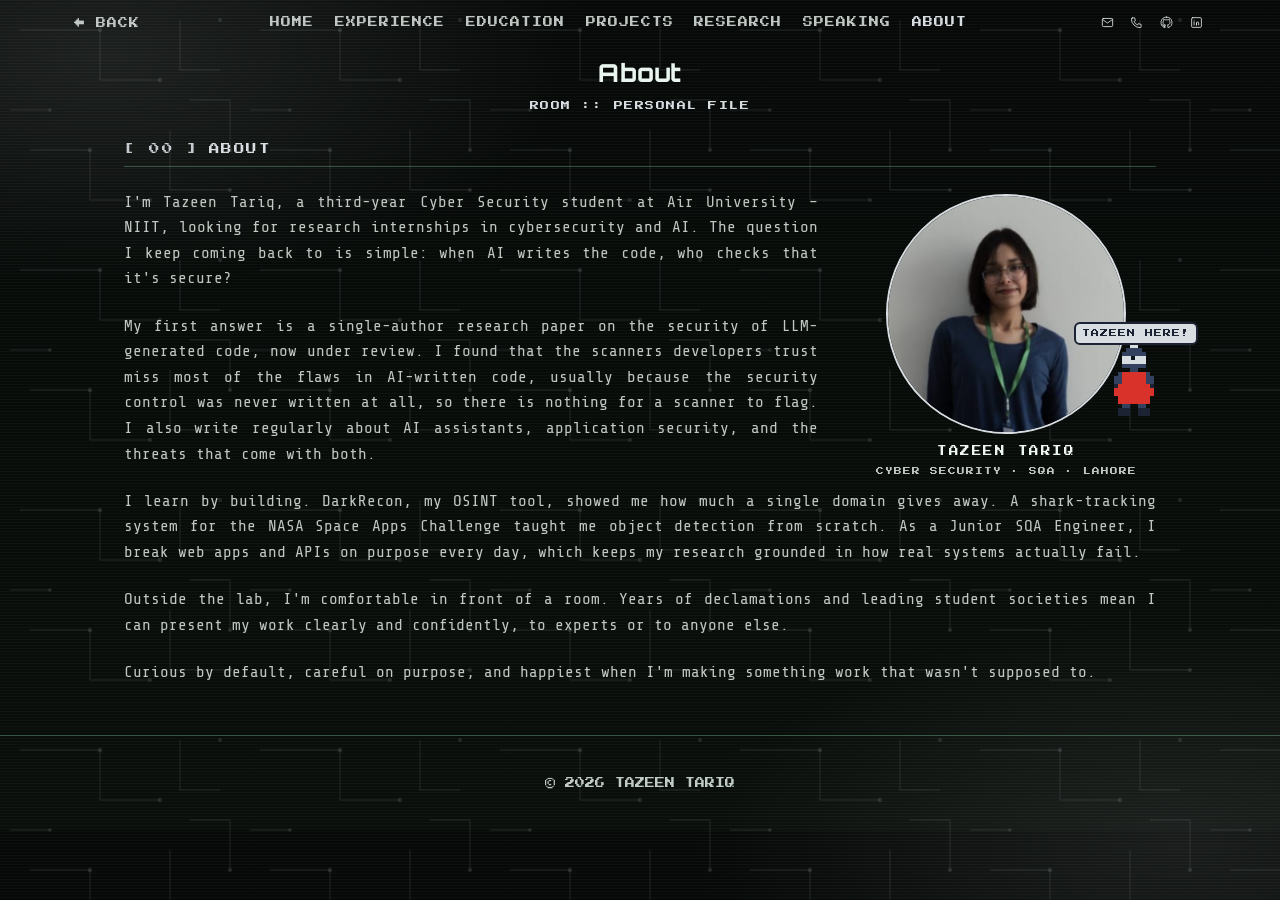
==== commit 7921ca4d: "About: lead with cybersecurity + AI research; speaking as a short add-on Co-Authored-By: Claude Opus" ====
--- a/about.html
+++ b/about.html
@@ -7,16 +7,16 @@
 <link rel="canonical" href="https://tazeentariqshub.github.io/about.html">
 <meta property="og:type" content="website">
 <meta property="og:title" content="About — Tazeen Tariq">
-<meta property="og:description" content="About Tazeen Tariq — cybersecurity researcher, bug bounty hunter, and fashion enthusiast.">
+<meta property="og:description" content="About Tazeen Tariq — Cyber Security student researching the security of AI-generated code; seeking research internships in cybersecurity and AI.">
 <meta property="og:url" content="https://tazeentariqshub.github.io/about.html">
 <meta name="author" content="Tazeen Tariq">
 
-<meta name="description" content="About Tazeen Tariq — cybersecurity researcher, bug bounty hunter, and fashion enthusiast.">
+<meta name="description" content="About Tazeen Tariq — Cyber Security student researching the security of AI-generated code; seeking research internships in cybersecurity and AI.">
 <link rel="preconnect" href="https://fonts.googleapis.com">
 <link rel="preconnect" href="https://fonts.gstatic.com" crossorigin>
 <link href="https://fonts.googleapis.com/css2?family=Orbitron:wght@600;700;800&family=Press+Start+2P&family=Share+Tech+Mono&family=VT323&display=swap" rel="stylesheet">
 <link rel="icon" type="image/svg+xml" href="favicon.svg">
-<link rel="stylesheet" href="style.css?v=20261127t">
+<link rel="stylesheet" href="style.css?v=20261127w">
 </head>
 <body class="theme-mono page-about">
 
@@ -96,10 +96,10 @@
             </div>
           </div>
           <div class="about-copy">
-            <p class="about-text">I'm Tazeen Tariq, a third-year Cyber Security student at Air University &ndash; NIIT and a Junior SQA Engineer. By day I break web apps and APIs on purpose so nobody else can. By night I write about how secure AI-written code and AI assistants really are.</p>
-            <p class="about-text">I learn by building. A shark-tracking system for the NASA Space Apps Challenge taught me object detection from zero. An OSINT tool called DarkRecon taught me how much a domain gives away. A one-person research paper taught me that the scanners developers trust miss most of the flaws in LLM-generated code, usually because the security control was never written at all. That paper is under review now, and that question is the direction I'm heading in.</p>
-            <p class="about-text">I'm the person people hand the microphone to. Class Representative, Media Society president at two institutions, a declamation finalist more than once, and an O-Level maths tutor while I was still a student myself. Leading a room and explaining a hard thing clearly are skills I take as seriously as code.</p>
-            <p class="about-text">As a kid I failed subjects, except computer studies, which just made sense. That taught me early that effort is a choice, so I give it where it counts. Fashion is the other place I give it. Precision, creativity, and refusing to settle look the same in both.</p>
+            <p class="about-text">I'm Tazeen Tariq, a third-year Cyber Security student at Air University &ndash; NIIT, looking for research internships in cybersecurity and AI. The question I keep coming back to is simple: when AI writes the code, who checks that it's secure?</p>
+            <p class="about-text">My first answer is a single-author research paper on the security of LLM-generated code, now under review. I found that the scanners developers trust miss most of the flaws in AI-written code, usually because the security control was never written at all, so there is nothing for a scanner to flag. I also write regularly about AI assistants, application security, and the threats that come with both.</p>
+            <p class="about-text">I learn by building. DarkRecon, my OSINT tool, showed me how much a single domain gives away. A shark-tracking system for the NASA Space Apps Challenge taught me object detection from scratch. As a Junior SQA Engineer, I break web apps and APIs on purpose every day, which keeps my research grounded in how real systems actually fail.</p>
+            <p class="about-text">Outside the lab, I'm comfortable in front of a room. Years of declamations and leading student societies mean I can present my work clearly and confidently, to experts or to anyone else.</p>
             <p class="about-text">Curious by default, careful on purpose, and happiest when I'm making something work that wasn't supposed to.</p>
           </div>
         </div>
@@ -114,6 +114,6 @@
 
 <div class="pixel-transition is-active" id="pixelTransition" aria-hidden="true"></div>
 
-<script src="script.js?v=20261127t"></script>
+<script src="script.js?v=20261127w"></script>
 </body>
 </html>
--- a/style.css
+++ b/style.css
@@ -2814,3 +2814,32 @@
 .rp-block.b3 { bottom: 24px; right: 1px; }
 .page-projects .char-follow.in-hero .char-speech { font-size: 9px; top: -30px; padding: 3px 5px; }
 .page-projects .char-follow.in-hero .char-speech { background: #7fcf9f; color: #0b1a14; font-weight: 700; }
+
+/* Projects v2: robot SITS on the floor (legs hidden), loose blocks around it,
+   and it stacks a small tower in front-right */
+.page-projects .char-follow.in-hero { width: 72px; height: 50px; overflow: hidden; }
+.page-projects .hero-row::after { width: 72px; }
+.page-projects .char-follow.in-hero .char-stage { left: 30px; bottom: -11px; margin-bottom: 0; }
+.page-projects .char-follow.in-hero .char-speech { display: none; }
+.page-projects .hero-row { overflow: visible; }
+.rp-floor { position: absolute; left: 0; right: 0; bottom: 0; height: 4px; background: #24463a; border-top: 2px solid #7fcf9f; z-index: 4; }
+.rp-loose { position: absolute; bottom: 4px; width: 9px; height: 8px; border: 2px solid var(--char-dark); z-index: 5; }
+.rp-loose.l1 { left: 2px;  background: #d98cbf; }
+.rp-loose.l2 { left: 11px; background: #7fb4e0; height: 6px; }
+.rp-loose.l3 { left: 5px; bottom: 12px; background: #e8c46a; transform: rotate(12deg); }
+.rp-block { z-index: 5; width: 11px; height: 9px; }
+.rp-block.b1 { bottom: 4px;  right: 3px; }
+.rp-block.b2 { bottom: 13px; right: 4px; }
+.rp-block.b3 { bottom: 22px; right: 2px; }
+.page-projects .hero-row { position: relative; }
+.robo-yell {
+  position: absolute; z-index: 6; pointer-events: none;
+  font-family: var(--pixel); font-size: 9px; font-weight: 700; letter-spacing: 1px;
+  color: #0b1a14; background: #7fcf9f; border: 2px solid var(--char-dark);
+  padding: 3px 5px; white-space: nowrap;
+  opacity: 0; transform: scale(0.4); transition: transform 0.18s ease, opacity 0.15s;
+}
+.robo-yell.is-visible { opacity: 1; transform: scale(1); }
+/* No size change on the yell: robot keeps its normal breathing, bubble only fades in */
+.page-projects .char-follow.in-hero.is-cheering .char-stage { animation-name: charBreatheSm; animation-duration: 2.6s; animation-iteration-count: infinite; }
+.robo-yell, .robo-yell.is-visible { transform: none; }
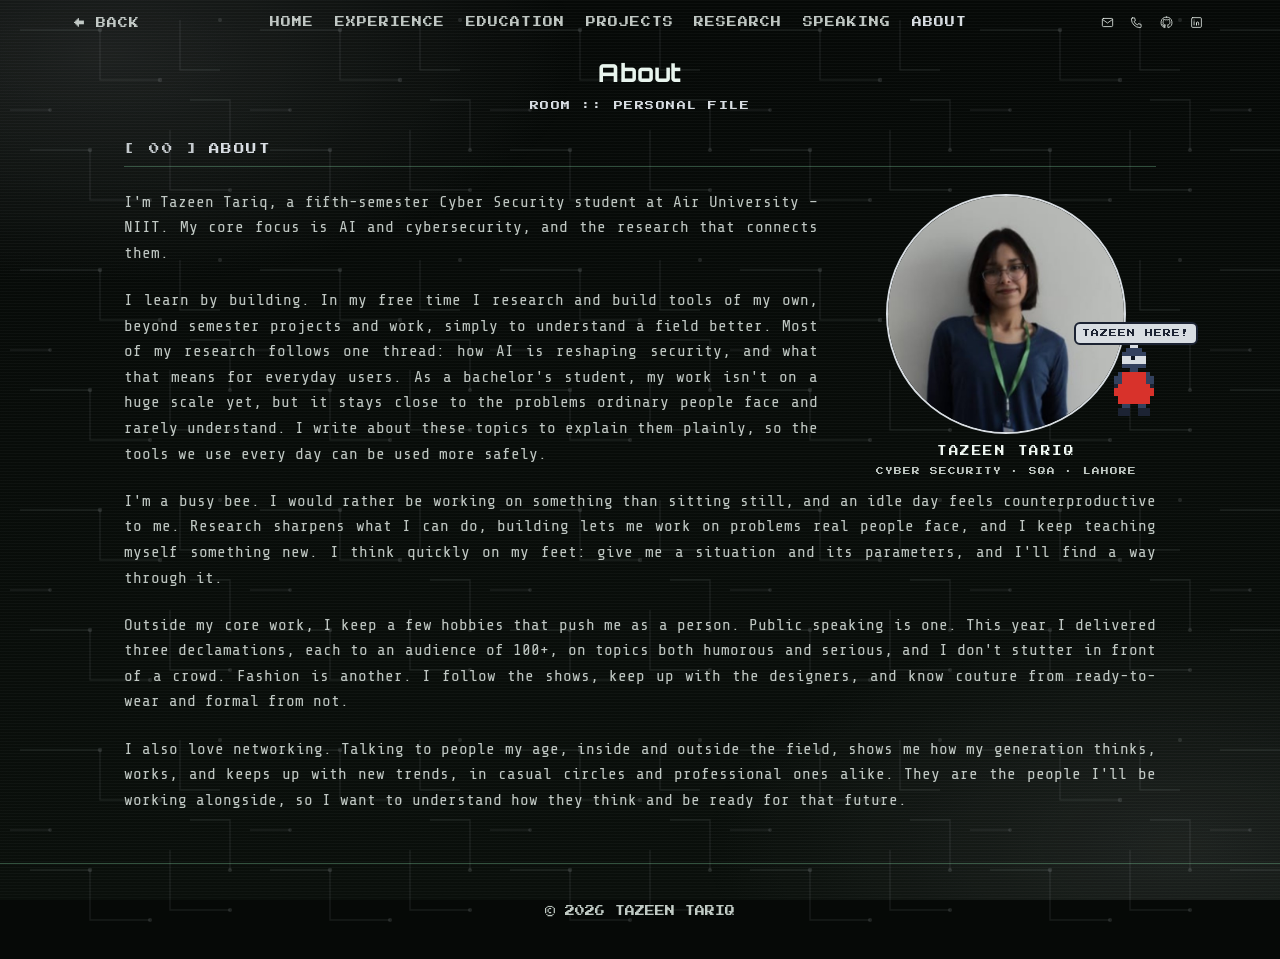
==== commit f0ff0c5f: "About: rewrite in Tazeen's voice — research focus, self, hobbies, networking Co-Authored-By: Claude " ====
--- a/about.html
+++ b/about.html
@@ -96,11 +96,11 @@
             </div>
           </div>
           <div class="about-copy">
-            <p class="about-text">I'm Tazeen Tariq, a third-year Cyber Security student at Air University &ndash; NIIT, looking for research internships in cybersecurity and AI. The question I keep coming back to is simple: when AI writes the code, who checks that it's secure?</p>
-            <p class="about-text">My first answer is a single-author research paper on the security of LLM-generated code, now under review. I found that the scanners developers trust miss most of the flaws in AI-written code, usually because the security control was never written at all, so there is nothing for a scanner to flag. I also write regularly about AI assistants, application security, and the threats that come with both.</p>
-            <p class="about-text">I learn by building. DarkRecon, my OSINT tool, showed me how much a single domain gives away. A shark-tracking system for the NASA Space Apps Challenge taught me object detection from scratch. As a Junior SQA Engineer, I break web apps and APIs on purpose every day, which keeps my research grounded in how real systems actually fail.</p>
-            <p class="about-text">Outside the lab, I'm comfortable in front of a room. Years of declamations and leading student societies mean I can present my work clearly and confidently, to experts or to anyone else.</p>
-            <p class="about-text">Curious by default, careful on purpose, and happiest when I'm making something work that wasn't supposed to.</p>
+            <p class="about-text">I'm Tazeen Tariq, a fifth-semester Cyber Security student at Air University &ndash; NIIT. My core focus is AI and cybersecurity, and the research that connects them.</p>
+            <p class="about-text">I learn by building. In my free time I research and build tools of my own, beyond semester projects and work, simply to understand a field better. Most of my research follows one thread: how AI is reshaping security, and what that means for everyday users. As a bachelor's student, my work isn't on a huge scale yet, but it stays close to the problems ordinary people face and rarely understand. I write about these topics to explain them plainly, so the tools we use every day can be used more safely.</p>
+            <p class="about-text">I'm a busy bee. I would rather be working on something than sitting still, and an idle day feels counterproductive to me. Research sharpens what I can do, building lets me work on problems real people face, and I keep teaching myself something new. I think quickly on my feet: give me a situation and its parameters, and I'll find a way through it.</p>
+            <p class="about-text">Outside my core work, I keep a few hobbies that push me as a person. Public speaking is one. This year I delivered three declamations, each to an audience of 100+, on topics both humorous and serious, and I don't stutter in front of a crowd. Fashion is another. I follow the shows, keep up with the designers, and know couture from ready-to-wear and formal from not.</p>
+            <p class="about-text">I also love networking. Talking to people my age, inside and outside the field, shows me how my generation thinks, works, and keeps up with new trends, in casual circles and professional ones alike. They are the people I'll be working alongside, so I want to understand how they think and be ready for that future.</p>
           </div>
         </div>
       </div>
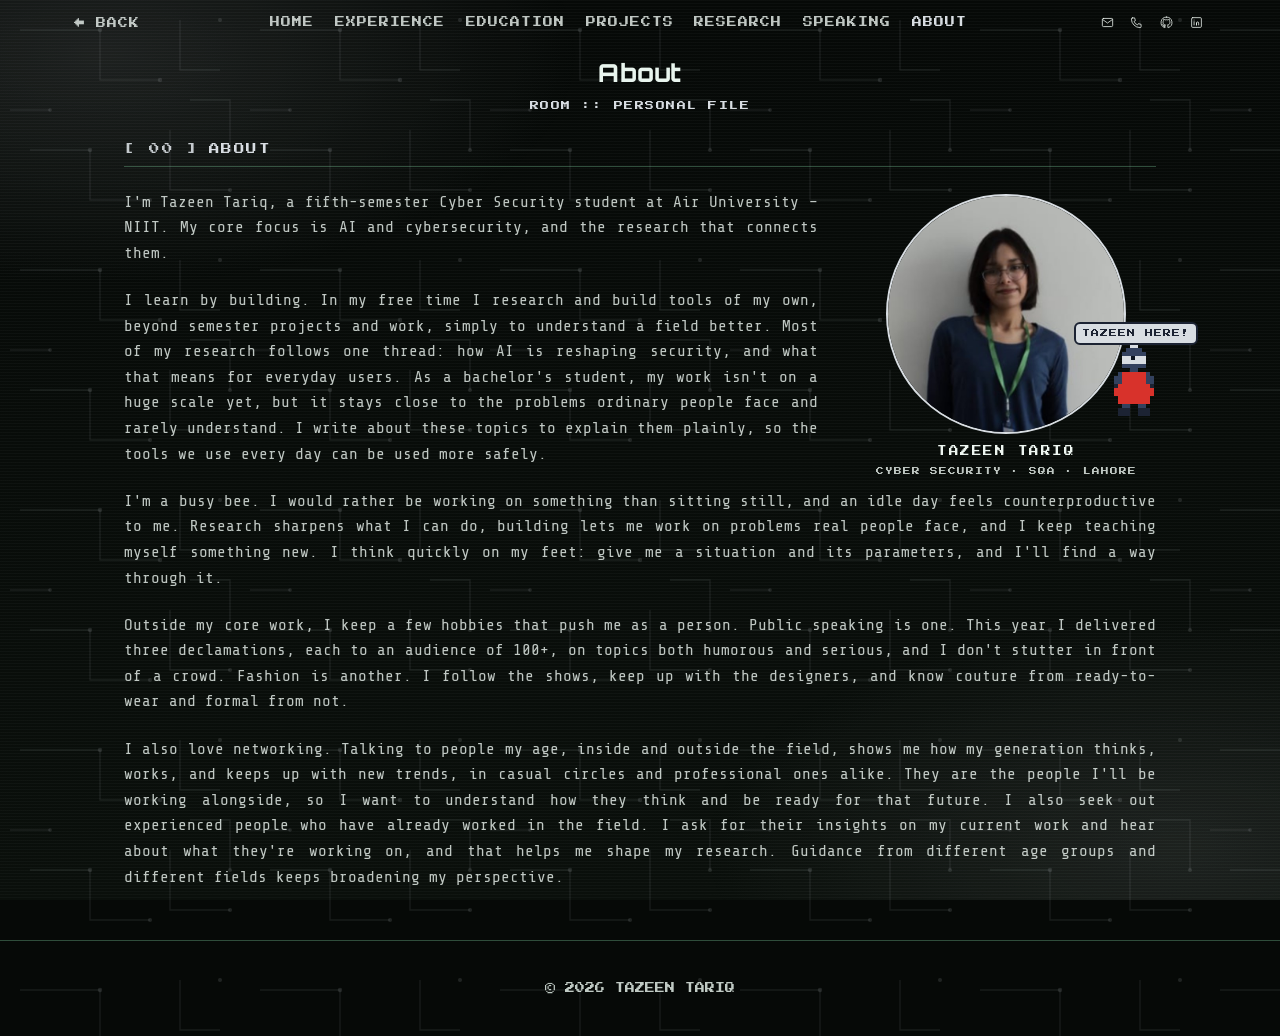
==== commit e88cb253: "About: add learning from experienced people across fields Co-Authored-By: Claude Opus 5.5 <noreply@a" ====
--- a/about.html
+++ b/about.html
@@ -100,7 +100,7 @@
             <p class="about-text">I learn by building. In my free time I research and build tools of my own, beyond semester projects and work, simply to understand a field better. Most of my research follows one thread: how AI is reshaping security, and what that means for everyday users. As a bachelor's student, my work isn't on a huge scale yet, but it stays close to the problems ordinary people face and rarely understand. I write about these topics to explain them plainly, so the tools we use every day can be used more safely.</p>
             <p class="about-text">I'm a busy bee. I would rather be working on something than sitting still, and an idle day feels counterproductive to me. Research sharpens what I can do, building lets me work on problems real people face, and I keep teaching myself something new. I think quickly on my feet: give me a situation and its parameters, and I'll find a way through it.</p>
             <p class="about-text">Outside my core work, I keep a few hobbies that push me as a person. Public speaking is one. This year I delivered three declamations, each to an audience of 100+, on topics both humorous and serious, and I don't stutter in front of a crowd. Fashion is another. I follow the shows, keep up with the designers, and know couture from ready-to-wear and formal from not.</p>
-            <p class="about-text">I also love networking. Talking to people my age, inside and outside the field, shows me how my generation thinks, works, and keeps up with new trends, in casual circles and professional ones alike. They are the people I'll be working alongside, so I want to understand how they think and be ready for that future.</p>
+            <p class="about-text">I also love networking. Talking to people my age, inside and outside the field, shows me how my generation thinks, works, and keeps up with new trends, in casual circles and professional ones alike. They are the people I'll be working alongside, so I want to understand how they think and be ready for that future. I also seek out experienced people who have already worked in the field. I ask for their insights on my current work and hear about what they're working on, and that helps me shape my research. Guidance from different age groups and different fields keeps broadening my perspective.</p>
           </div>
         </div>
       </div>
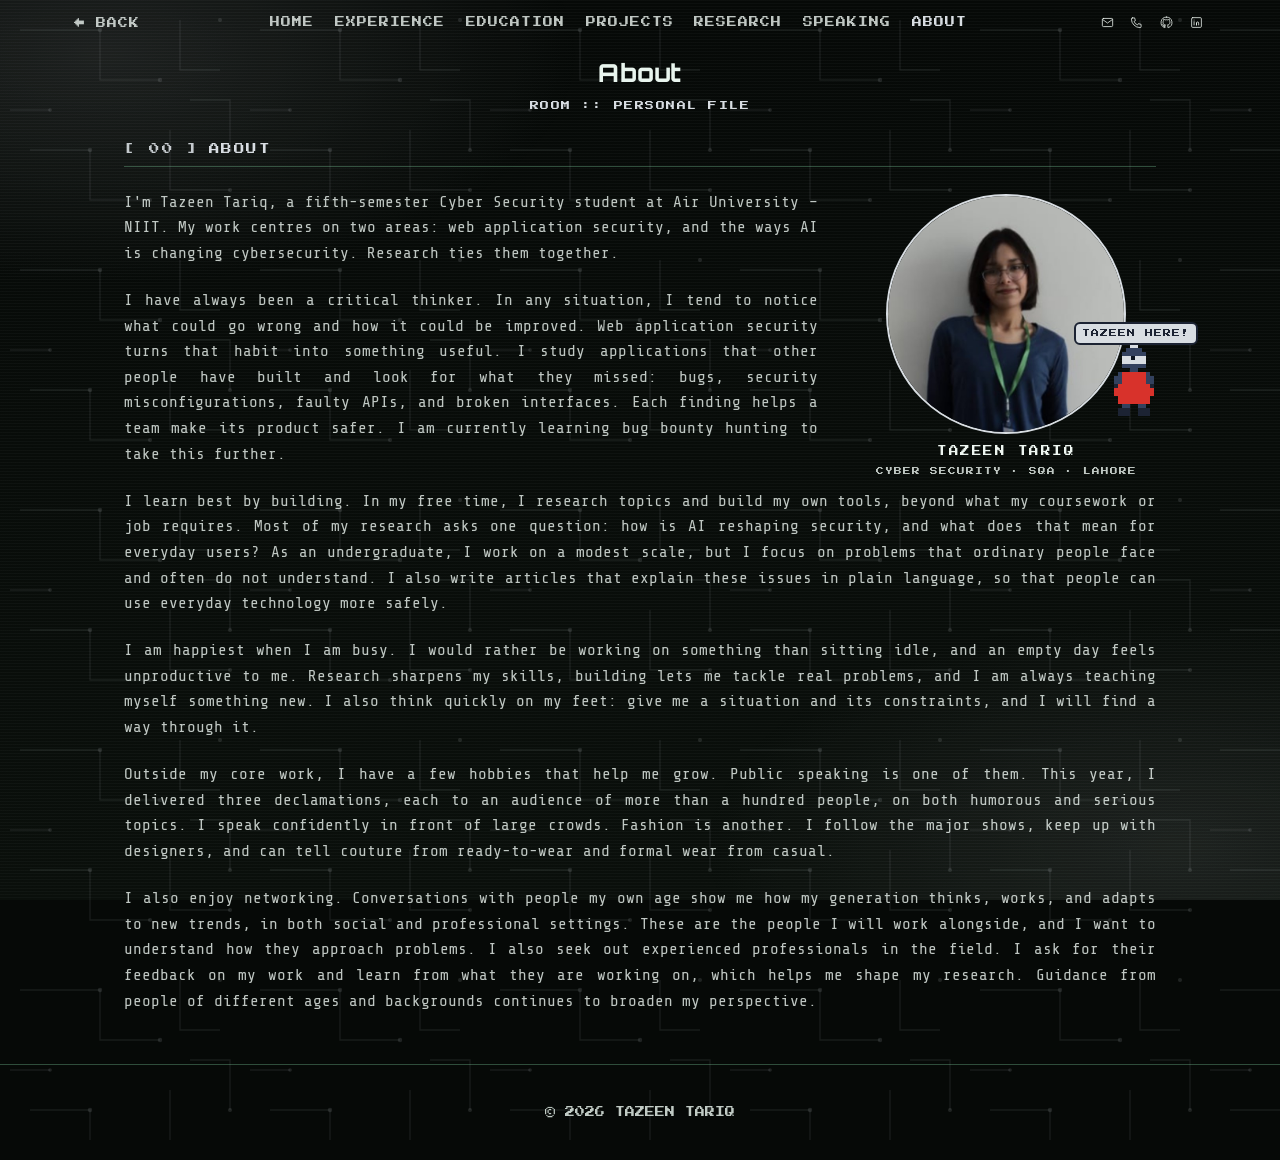
==== commit 825f424f: "About: grammar pass; add web application security and bug bounty focus Co-Authored-By: Claude Opus 5" ====
--- a/about.html
+++ b/about.html
@@ -96,11 +96,12 @@
             </div>
           </div>
           <div class="about-copy">
-            <p class="about-text">I'm Tazeen Tariq, a fifth-semester Cyber Security student at Air University &ndash; NIIT. My core focus is AI and cybersecurity, and the research that connects them.</p>
-            <p class="about-text">I learn by building. In my free time I research and build tools of my own, beyond semester projects and work, simply to understand a field better. Most of my research follows one thread: how AI is reshaping security, and what that means for everyday users. As a bachelor's student, my work isn't on a huge scale yet, but it stays close to the problems ordinary people face and rarely understand. I write about these topics to explain them plainly, so the tools we use every day can be used more safely.</p>
-            <p class="about-text">I'm a busy bee. I would rather be working on something than sitting still, and an idle day feels counterproductive to me. Research sharpens what I can do, building lets me work on problems real people face, and I keep teaching myself something new. I think quickly on my feet: give me a situation and its parameters, and I'll find a way through it.</p>
-            <p class="about-text">Outside my core work, I keep a few hobbies that push me as a person. Public speaking is one. This year I delivered three declamations, each to an audience of 100+, on topics both humorous and serious, and I don't stutter in front of a crowd. Fashion is another. I follow the shows, keep up with the designers, and know couture from ready-to-wear and formal from not.</p>
-            <p class="about-text">I also love networking. Talking to people my age, inside and outside the field, shows me how my generation thinks, works, and keeps up with new trends, in casual circles and professional ones alike. They are the people I'll be working alongside, so I want to understand how they think and be ready for that future. I also seek out experienced people who have already worked in the field. I ask for their insights on my current work and hear about what they're working on, and that helps me shape my research. Guidance from different age groups and different fields keeps broadening my perspective.</p>
+            <p class="about-text">I'm Tazeen Tariq, a fifth-semester Cyber Security student at Air University &ndash; NIIT. My work centres on two areas: web application security, and the ways AI is changing cybersecurity. Research ties them together.</p>
+            <p class="about-text">I have always been a critical thinker. In any situation, I tend to notice what could go wrong and how it could be improved. Web application security turns that habit into something useful. I study applications that other people have built and look for what they missed: bugs, security misconfigurations, faulty APIs, and broken interfaces. Each finding helps a team make its product safer. I am currently learning bug bounty hunting to take this further.</p>
+            <p class="about-text">I learn best by building. In my free time, I research topics and build my own tools, beyond what my coursework or job requires. Most of my research asks one question: how is AI reshaping security, and what does that mean for everyday users? As an undergraduate, I work on a modest scale, but I focus on problems that ordinary people face and often do not understand. I also write articles that explain these issues in plain language, so that people can use everyday technology more safely.</p>
+            <p class="about-text">I am happiest when I am busy. I would rather be working on something than sitting idle, and an empty day feels unproductive to me. Research sharpens my skills, building lets me tackle real problems, and I am always teaching myself something new. I also think quickly on my feet: give me a situation and its constraints, and I will find a way through it.</p>
+            <p class="about-text">Outside my core work, I have a few hobbies that help me grow. Public speaking is one of them. This year, I delivered three declamations, each to an audience of more than a hundred people, on both humorous and serious topics. I speak confidently in front of large crowds. Fashion is another. I follow the major shows, keep up with designers, and can tell couture from ready-to-wear and formal wear from casual.</p>
+            <p class="about-text">I also enjoy networking. Conversations with people my own age show me how my generation thinks, works, and adapts to new trends, in both social and professional settings. These are the people I will work alongside, and I want to understand how they approach problems. I also seek out experienced professionals in the field. I ask for their feedback on my work and learn from what they are working on, which helps me shape my research. Guidance from people of different ages and backgrounds continues to broaden my perspective.</p>
           </div>
         </div>
       </div>
